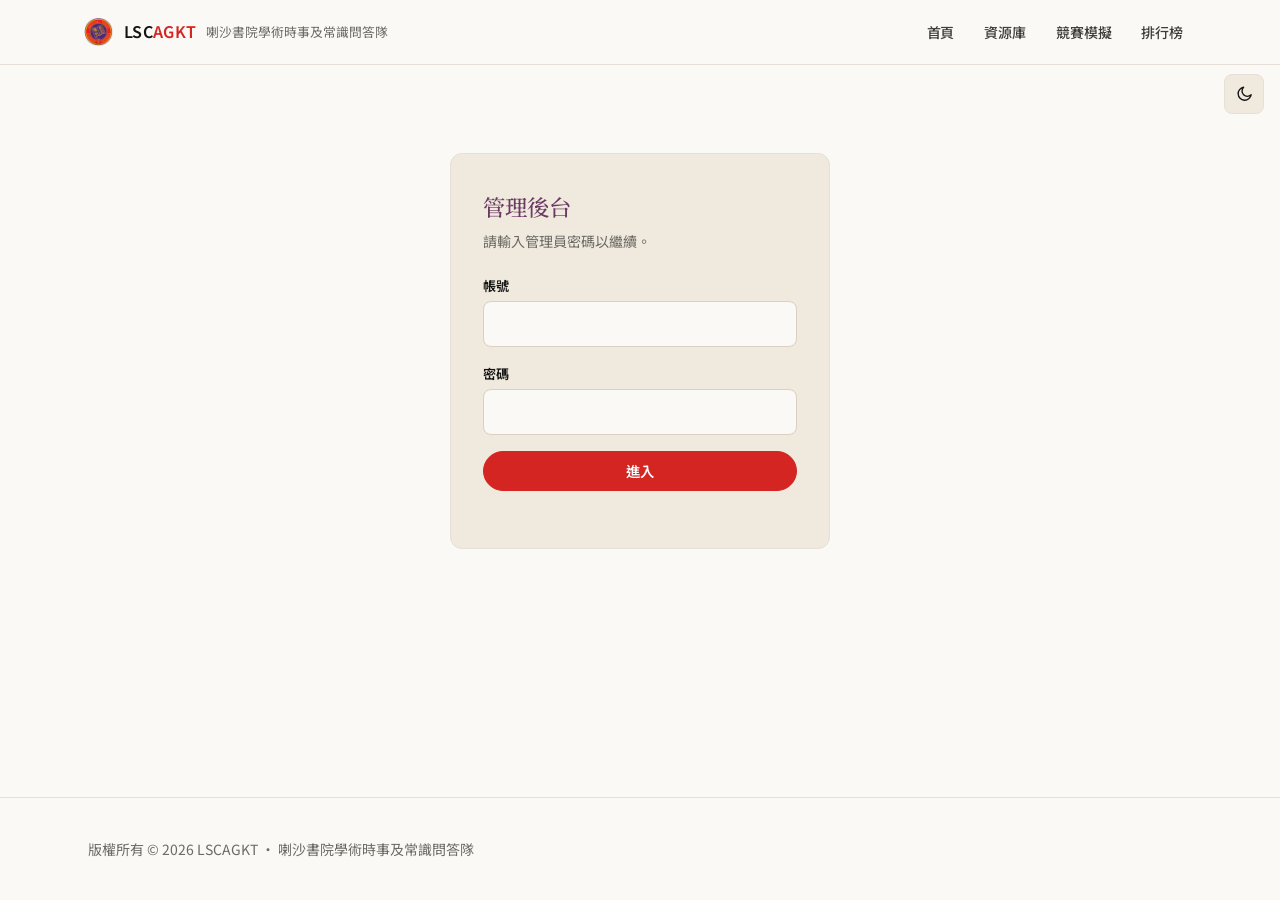
==== admin/index.html @ 916361bf "update" ====
<!doctype html>
<html lang="zh-Hant" class="antialiased">
  <head>
    <meta charset="utf-8" />
    <meta name="viewport" content="width=device-width, initial-scale=1" />
    <link rel="stylesheet" href="../styles.css" />
    <style>html{background:#faf9f5}html.dark-mode{background:#181715}</style>
    <link rel="preconnect" href="https://fonts.googleapis.com" />
    <link rel="preconnect" href="https://fonts.gstatic.com" crossorigin />
    <link rel="icon" type="image/png" href="../assets/agk-icon.png" />
    <script src="../theme.js"></script>
    <link rel="stylesheet" href="https://fonts.googleapis.com/css2?family=Noto+Sans+TC:wght@400;500;700&family=Noto+Serif+TC:wght@400;700&display=swap" />
    <title>管理後台 | LSCAGKT</title>
    <meta name="robots" content="noindex" />
    <style>
      .admin-wrap { max-width: 1080px; margin: 0 auto; padding: 1.5rem 1rem 4rem; }
      .admin-head { display: flex; align-items: center; justify-content: space-between; gap: 1rem; flex-wrap: wrap; }
      .admin-title { font-family: "Noto Serif TC", serif; font-size: 1.7rem; font-weight: 500; letter-spacing: -0.015em; color: var(--purple); margin: 0; }
      .dark-mode .admin-title { color: #e3c6dc; }
      .admin-sub { color: var(--muted); font-size: 0.88rem; margin: 0.2rem 0 0; }

      /* ---- 登入 ---- */
      .login-box {
        max-width: 380px; margin: 4rem auto 0; padding: 2.2rem 2rem;
        background: var(--surface); border: 1px solid var(--hairline); border-radius: var(--radius);
      }
      .login-box h1 { font-family: "Noto Serif TC", serif; font-size: 1.4rem; font-weight: 500; color: var(--purple); margin: 0 0 0.3rem; }
      .dark-mode .login-box h1 { color: #e3c6dc; }
      .login-box p { color: var(--muted); font-size: 0.88rem; margin: 0 0 1.4rem; }
      .field { display: block; margin-bottom: 1rem; }
      .field span { display: block; font-size: 0.82rem; font-weight: 600; color: var(--ink); margin-bottom: 0.35rem; }
      .field input[type="text"], .field input[type="password"], .field textarea, .field select {
        width: 100%; box-sizing: border-box; padding: 0.6rem 0.8rem;
        border: 1px solid var(--hairline-strong, var(--hairline)); border-radius: 8px;
        background: var(--cream, #faf9f5); color: var(--ink); font: inherit; font-size: 0.95rem;
      }
      .dark-mode .field input, .dark-mode .field textarea, .dark-mode .field select { background: rgb(255 255 255 / 4%); }
      .field textarea { resize: vertical; min-height: 84px; }
      .field input:focus, .field textarea:focus, .field select:focus { outline: 2px solid var(--school-gold, #c9a227); outline-offset: 1px; }

      .btn {
        display: inline-flex; align-items: center; justify-content: center; gap: 6px;
        min-height: 2.5rem; padding: 0 1.1rem; border-radius: 9999px; border: 1px solid var(--hairline);
        background: var(--surface); color: var(--ink); font: inherit; font-size: 0.9rem; font-weight: 600;
        cursor: pointer; touch-action: manipulation; -webkit-tap-highlight-color: transparent;
        transition: border-color 150ms ease, background 150ms ease, opacity 150ms ease, transform 120ms ease;
      }
      .btn:hover { border-color: var(--purple); }
      .btn:disabled { opacity: 0.5; cursor: not-allowed; }
      .btn.primary { background: var(--red); border-color: var(--red); color: #fff; }
      .btn.primary:hover { background: var(--lasalle-red-dark); border-color: var(--lasalle-red-dark); }
      .btn.danger { color: #b3261e; border-color: rgb(179 38 30 / 40%); }
      .btn.danger:hover { border-color: #b3261e; background: rgb(179 38 30 / 6%); }
      .btn.sm { min-height: 2.1rem; padding: 0 0.8rem; font-size: 0.82rem; }
      .dark-mode .btn.danger { color: #f28779; }

      /* ---- 分頁 ---- */
      .tabs { display: flex; gap: 0.4rem; margin: 1.6rem 0 1.4rem; border-bottom: 1px solid var(--hairline); overflow-x: auto; }
      .tab {
        padding: 0.65rem 1.1rem; border: 0; border-bottom: 2px solid transparent; background: none;
        font: inherit; font-size: 0.95rem; font-weight: 600; color: var(--muted); cursor: pointer;
        white-space: nowrap; touch-action: manipulation; -webkit-tap-highlight-color: transparent;
      }
      .tab[aria-selected="true"] { color: var(--purple); border-bottom-color: var(--purple); }
      .dark-mode .tab[aria-selected="true"] { color: #e3c6dc; }

      /* ---- 上傳卡 ---- */
      .card { background: var(--surface); border: 1px solid var(--hairline); border-radius: var(--radius); padding: 1.4rem; }
      .card + .card, .card + .list, .list + .card { margin-top: 1.2rem; }
      .card h2 { font-family: "Noto Serif TC", serif; font-size: 1.15rem; font-weight: 500; color: var(--purple); margin: 0 0 1rem; }
      .dark-mode .card h2 { color: #e3c6dc; }
      .form-grid { display: grid; grid-template-columns: 1fr 1fr; gap: 0 1.2rem; }
      .form-grid .span2 { grid-column: 1 / -1; }
      @media (max-width: 640px) { .form-grid { grid-template-columns: 1fr; } }
      .file-drop {
        display: flex; align-items: center; gap: 0.8rem; padding: 0.9rem 1rem;
        border: 1.5px dashed var(--hairline-strong, var(--hairline)); border-radius: 10px; cursor: pointer;
        color: var(--muted); font-size: 0.9rem;
      }
      .file-drop.has-file { border-style: solid; color: var(--ink); }
      .check-row { display: flex; align-items: center; gap: 0.5rem; font-size: 0.9rem; color: var(--ink); }
      .check-row input { width: 16px; height: 16px; }
      .progress { height: 6px; border-radius: 9999px; background: var(--hairline); overflow: hidden; margin-top: 0.8rem; display: none; }
      .progress.show { display: block; }
      .progress i { display: block; height: 100%; width: 0; background: var(--purple); transition: width 150ms ease; }
      .form-msg { font-size: 0.85rem; margin: 0.7rem 0 0; }
      .form-msg.err { color: #b3261e; }
      .dark-mode .form-msg.err { color: #f28779; }
      .form-msg.ok { color: #1b7f3b; }
      .dark-mode .form-msg.ok { color: #7bd39a; }

      /* ---- 清單 ---- */
      .list { display: flex; flex-direction: column; gap: 0.8rem; }
      .item {
        background: var(--surface); border: 1px solid var(--hairline); border-radius: var(--radius);
        padding: 1rem 1.2rem;
      }
      .item-top { display: flex; align-items: flex-start; justify-content: space-between; gap: 0.8rem; }
      .item-title { font-family: "Noto Serif TC", serif; font-weight: 500; font-size: 1.02rem; color: var(--purple); margin: 0; line-height: 1.45; }
      .dark-mode .item-title { color: #e3c6dc; }
      .item-desc { color: var(--muted); font-size: 0.88rem; line-height: 1.65; margin: 0.35rem 0 0; }
      .item-meta { display: flex; flex-wrap: wrap; gap: 0.6rem 0.9rem; margin-top: 0.6rem; font-size: 0.78rem; color: var(--muted); font-variant-numeric: tabular-nums; }
      .badge {
        display: inline-flex; padding: 3px 10px; border-radius: 9999px;
        background: var(--rose-soft); color: var(--lasalle-red-dark); font-size: 0.72rem; font-weight: 700; letter-spacing: 0.08em;
      }
      .dark-mode .badge { background: rgb(224 82 74 / 14%); color: #f28779; }
      .badge.extra { background: #efe4c8; color: #7a5c14; }
      .dark-mode .badge.extra { background: rgb(226 187 98 / 16%); color: #e2bb62; }
      .item-actions { display: flex; gap: 0.5rem; flex-shrink: 0; }
      .empty { text-align: center; color: var(--muted); font-size: 0.9rem; padding: 2.5rem 1rem; }

      /* ---- 排行榜 ---- */
      .board-tools { display: flex; flex-wrap: wrap; gap: 0.7rem; align-items: center; margin-bottom: 1rem; }
      .board-tools select, .board-tools input {
        padding: 0.55rem 0.8rem; border: 1px solid var(--hairline); border-radius: 8px;
        background: var(--surface); color: var(--ink); font: inherit; font-size: 0.9rem;
      }
      .dark-mode .board-tools select, .dark-mode .board-tools input { background: rgb(255 255 255 / 4%); }
      .board-tools .spacer { flex: 1; }
      .board-scroll { overflow-x: auto; border: 1px solid var(--hairline); border-radius: var(--radius); background: var(--surface); }
      table.board { width: 100%; border-collapse: collapse; font-size: 0.88rem; min-width: 640px; }
      .board th {
        text-align: left; padding: 0.7rem 0.9rem; font-size: 0.76rem; letter-spacing: 0.06em;
        color: var(--muted); border-bottom: 1px solid var(--hairline); white-space: nowrap; font-weight: 600;
      }
      .board td { padding: 0.65rem 0.9rem; border-bottom: 1px solid var(--hairline); vertical-align: middle; }
      .board tr:last-child td { border-bottom: 0; }
      .board td.num, .board th.num { text-align: right; font-variant-numeric: tabular-nums; }
      .board .name { font-weight: 600; }
      .board .star { color: var(--school-gold, #c9a227); }
      .board input[type="checkbox"] { width: 15px; height: 15px; }
      .dark-mode .board-scroll { background: var(--surface); }
      .board-mode { display: inline-flex; padding: 2px 9px; border-radius: 9999px; border: 1px solid var(--hairline); font-size: 0.72rem; color: var(--muted); }

      /* ---- Kahoot 佔位 ---- */
      .soon { text-align: center; padding: 3rem 1.5rem; }
      .soon-icon { color: var(--purple); opacity: 0.6; }
      .soon h2 { font-family: "Noto Serif TC", serif; font-size: 1.3rem; color: var(--purple); margin: 0.8rem 0 0.4rem; }
      .dark-mode .soon h2 { color: #e3c6dc; }
      .soon p { color: var(--muted); font-size: 0.92rem; max-width: 440px; margin: 0 auto 1.4rem; line-height: 1.7; }
      .soon ul { list-style: none; padding: 0; margin: 0 auto 1.6rem; max-width: 380px; text-align: left; color: var(--muted); font-size: 0.88rem; }
      .soon li { padding: 0.45rem 0; border-bottom: 1px solid var(--hairline); display: flex; gap: 0.6rem; }
      .soon li:last-child { border-bottom: 0; }

      /* ---- 遊戲記錄 ---- */
      .stat-grid { display: grid; grid-template-columns: repeat(auto-fit, minmax(130px, 1fr)); gap: 0.7rem; }
      .stat-tile { background: var(--surface); border: 1px solid var(--hairline); border-radius: var(--radius); padding: 0.85rem 1rem; }
      .stat-num { font-family: "Noto Serif TC", serif; font-size: 1.45rem; font-weight: 500; color: var(--purple); line-height: 1.25; font-variant-numeric: tabular-nums; }
      .dark-mode .stat-num { color: #e3c6dc; }
      .stat-label { font-size: 0.76rem; color: var(--muted); margin-top: 0.1rem; }
      .insight-grid { display: grid; grid-template-columns: 1fr 1fr; gap: 1rem; }
      @media (max-width: 640px) { .insight-grid { grid-template-columns: 1fr; } }
      .insight-title { font-size: 0.85rem; font-weight: 700; color: var(--ink); margin: 0 0 0.4rem; }
      .insight-list { list-style: none; padding: 0; margin: 0; font-size: 0.85rem; color: var(--muted); }
      .insight-list li { padding: 0.4rem 0; border-bottom: 1px solid var(--hairline); display: flex; justify-content: space-between; align-items: baseline; gap: 0.8rem; }
      .insight-list li:last-child { border-bottom: 0; }
      .insight-list .acc { font-weight: 600; color: var(--ink); white-space: nowrap; font-variant-numeric: tabular-nums; }
      .badge.live { background: rgb(27 127 59 / 12%); color: #1b7f3b; }
      .dark-mode .badge.live { background: rgb(123 211 154 / 14%); color: #7bd39a; }
      .game-report { margin-top: 0.9rem; border-top: 1px dashed var(--hairline); padding-top: 0.9rem; }
      .gr-sec-title { font-size: 0.85rem; font-weight: 700; color: var(--ink); margin: 0.4rem 0 0.5rem; }
      .gr-players { overflow-x: auto; border: 1px solid var(--hairline); border-radius: 10px; }
      table.gr-table { width: 100%; border-collapse: collapse; font-size: 0.84rem; min-width: 420px; }
      .gr-table th { text-align: left; padding: 0.5rem 0.8rem; font-size: 0.72rem; letter-spacing: 0.05em; color: var(--muted); border-bottom: 1px solid var(--hairline); white-space: nowrap; font-weight: 600; }
      .gr-table td { padding: 0.45rem 0.8rem; border-bottom: 1px solid var(--hairline); }
      .gr-table tr:last-child td { border-bottom: 0; }
      .gr-table td.num, .gr-table th.num { text-align: right; font-variant-numeric: tabular-nums; }
      .gr-table .name { font-weight: 600; }
      .gr-q { border: 1px solid var(--hairline); border-radius: 10px; padding: 0.7rem 0.95rem; margin-top: 0.6rem; }
      .gr-head { display: flex; justify-content: space-between; gap: 0.6rem; font-size: 0.75rem; color: var(--muted); flex-wrap: wrap; }
      .gr-qt { font-weight: 600; font-size: 0.9rem; margin: 0.3rem 0; line-height: 1.5; }
      .gr-ans { color: #1b7f3b; font-size: 0.82rem; margin: 0.15rem 0; }
      .dark-mode .gr-ans { color: #7bd39a; }
      .gr-wrong { color: #b3261e; font-size: 0.8rem; margin: 0.15rem 0; line-height: 1.5; }
      .dark-mode .gr-wrong { color: #f28779; }
      .gr-timeout { color: var(--muted); font-size: 0.8rem; margin: 0.15rem 0; line-height: 1.5; }
      .gr-load { text-align: center; color: var(--muted); font-size: 0.85rem; padding: 1rem 0; }

      .hidden { display: none !important; }

      @media (prefers-reduced-motion: reduce) {
        .skel { animation-duration: 2.4s !important; }
      }

      @media (max-width: 640px) {
        .admin-wrap { padding: 1rem 0.85rem 3rem; }
        .card { padding: 1.1rem 1rem; }
        .item-top { flex-direction: column; }
        .item-actions { width: 100%; }
        .item-actions .btn { flex: 1; }
      }
    </style>
  </head>
  <body>
    <div class="flex min-h-screen flex-col bg-cream text-ink">
      <header class="site-header"><div class="site-header-inner"><a class="brand" href="/"><img class="brand-icon" src="/assets/agk-icon.png" width="30" height="30" alt="LSCAGKT 校徽標誌" /><span class="brand-name">LSC<span class="accent">AGKT</span></span><span class="brand-zh">喇沙書院學術時事及常識問答隊</span></a><nav class="site-nav" id="siteNav"><a href="/">首頁</a><a href="/training">資源庫</a><a href="/competition/">競賽模擬</a><a href="/leaderboard/">排行榜</a></nav><button type="button" class="nav-toggle" aria-expanded="false" aria-label="開啟選單"><svg xmlns="http://www.w3.org/2000/svg" width="22" height="22" viewBox="0 0 24 24" fill="none" stroke="currentColor" stroke-width="2" stroke-linecap="round" stroke-linejoin="round" aria-hidden="true"><path d="M4 12h16"></path><path d="M4 18h16"></path><path d="M4 6h16"></path></svg></button></div></header>

      <main class="flex-1">
        <div class="admin-wrap">
          <!-- 登入 -->
          <div class="login-box" id="loginView">
            <h1>管理後台</h1>
            <p>請輸入管理員密碼以繼續。</p>
            <form id="loginForm">
              <label class="field"><span>帳號</span><input type="text" id="loginUser" autocomplete="username" required /></label>
              <label class="field"><span>密碼</span><input type="password" id="loginPass" autocomplete="current-password" required /></label>
              <button type="submit" class="btn primary" id="loginBtn" style="width: 100%;">進入</button>
              <p class="form-msg err" id="loginMsg" role="alert"></p>
            </form>
          </div>

          <!-- 面板 -->
          <div id="panelView" class="hidden">
            <div class="admin-head">
              <div>
                <h1 class="admin-title">管理後台</h1>
                <p class="admin-sub">管理資源庫 PDF、排行榜記錄與問答遊戲記錄。</p>
              </div>
              <button type="button" class="btn sm" id="logoutBtn">登出</button>
            </div>

            <div class="tabs" role="tablist" aria-label="管理後台分頁">
              <button class="tab" role="tab" id="tabBtn-pdfs" aria-controls="tab-pdfs" aria-selected="true" data-tab="pdfs" tabindex="0">資源管理</button>
              <button class="tab" role="tab" id="tabBtn-board" aria-controls="tab-board" aria-selected="false" data-tab="board" tabindex="-1">排行榜記錄</button>
              <button class="tab" role="tab" id="tabBtn-games" aria-controls="tab-games" aria-selected="false" data-tab="games" tabindex="-1">遊戲記錄</button>
            </div>

            <!-- ======== 資源管理 ======== -->
            <section id="tab-pdfs" role="tabpanel" aria-labelledby="tabBtn-pdfs">
              <div class="card">
                <h2>上傳 PDF</h2>
                <div class="form-grid">
                  <label class="field span2" id="fileField">
                    <span>PDF 檔案（最大 50MB）</span>
                    <div class="file-drop" id="fileDrop" tabindex="0" role="button" aria-label="選擇 PDF 檔案">
                      <svg width="18" height="18" viewBox="0 0 24 24" fill="none" stroke="currentColor" stroke-width="2" stroke-linecap="round" stroke-linejoin="round" aria-hidden="true"><path d="M21 15v4a2 2 0 0 1-2 2H5a2 2 0 0 1-2-2v-4"></path><polyline points="17 8 12 3 7 8"></polyline><line x1="12" y1="3" x2="12" y2="15"></line></svg>
                      <span id="fileLabel">點擊選擇檔案</span>
                    </div>
                    <input type="file" id="pdfFile" accept="application/pdf,.pdf" class="hidden" />
                  </label>
                  <label class="field"><span>標題</span><input type="text" id="pdfTitle" maxlength="120" placeholder="例如：全民國情參考資料 v25" /></label>
                  <label class="field"><span>分類標籤</span><input type="text" id="pdfTag" maxlength="30" list="tagList" placeholder="競賽資料" />
                    <datalist id="tagList"><option value="競賽資料"></option><option value="化學"></option><option value="物理"></option><option value="數學"></option><option value="中文"></option><option value="英文"></option><option value="其他"></option></datalist>
                  </label>
                  <label class="field"><span>頁數</span><input type="text" id="pdfPages" maxlength="30" placeholder="例如：28 頁（可自動生成）" /></label>
                  <label class="field span2"><span>描述（會顯示在資源庫卡片）</span><textarea id="pdfDesc" maxlength="500" placeholder="簡介內容、題數、頁數等"></textarea></label>
                  <label class="field span2 check-row"><input type="checkbox" id="pdfExtra" /> 歸入「延伸資料」（非隊伍資源）</label>
                </div>
                <div class="progress" id="upProg"><i id="upBar"></i></div>
                <p class="form-msg" id="upMsg" role="status"></p>
                <div style="display: flex; gap: 0.6rem; flex-wrap: wrap;">
                  <button type="button" class="btn" id="genBtn" title="分析 PDF 自動填入標題、描述與頁數">自動填入資料</button>
                  <button type="button" class="btn primary" id="uploadBtn">上傳</button>
                </div>
              </div>

              <h2 class="admin-title" style="font-size: 1.15rem; margin: 1.8rem 0 0.8rem;">已上傳的 PDF（雲端）</h2>
              <p class="admin-sub" style="margin-bottom: 0.9rem;">這些檔案會自動顯示在資源庫頁面。靜態資源（隨網站部署的 PDF）不在此列。</p>
              <div class="list" id="pdfList"><div class="empty">載入中…</div></div>
            </section>

            <!-- ======== 排行榜 ======== -->
            <section id="tab-board" role="tabpanel" aria-labelledby="tabBtn-board" class="hidden">
              <div class="board-tools">
                <select id="boardMode" aria-label="模式篩選">
                  <option value="all">全部模式</option>
                  <option value="sprint">限時模式</option>
                  <option value="infinite">無限模式</option>
                </select>
                <input type="text" id="boardSearch" placeholder="搜尋名字…" aria-label="搜尋名字" />
                <span class="spacer"></span>
                <button type="button" class="btn danger" id="boardDelete" disabled>刪除所選</button>
                <button type="button" class="btn sm" id="boardRefresh">重新載入</button>
              </div>
              <div class="board-scroll">
                <table class="board">
                  <thead>
                    <tr>
                      <th><input type="checkbox" id="boardAll" aria-label="全選" /></th>
                      <th>日期</th>
                      <th>名字</th>
                      <th>模式</th>
                      <th class="num">成績</th>
                      <th class="num">準確率</th>
                      <th class="num">用時</th>
                      <th></th>
                    </tr>
                  </thead>
                  <tbody id="boardBody"><tr><td colspan="8" class="empty">載入中…</td></tr></tbody>
                </table>
              </div>
              <p class="admin-sub" id="boardCount" style="margin-top: 0.8rem;"></p>
            </section>

            <!-- ======== 遊戲記錄 ======== -->
            <section id="tab-games" role="tabpanel" aria-labelledby="tabBtn-games" class="hidden">
              <div class="board-tools">
                <a class="btn sm" href="/host">開啟主持台 →</a>
                <span class="spacer"></span>
                <button type="button" class="btn sm" id="gamesRefresh">重新載入</button>
              </div>

              <div class="stat-grid" id="gamesStats"><div class="empty" style="grid-column: 1 / -1;">載入中…</div></div>

              <div class="card" id="insightCard" style="display: none; margin-top: 1.2rem;">
                <h2>題目難度洞察</h2>
                <div class="insight-grid">
                  <div>
                    <h3 class="insight-title">最難題目（答對率最低）</h3>
                    <ul class="insight-list" id="hardestList"></ul>
                  </div>
                  <div>
                    <h3 class="insight-title">最易題目（答對率最高）</h3>
                    <ul class="insight-list" id="easiestList"></ul>
                  </div>
                </div>
              </div>

              <h2 class="admin-title" style="font-size: 1.15rem; margin: 1.8rem 0 0.8rem;">過往遊戲</h2>
              <div class="list" id="gamesList"><div class="empty">載入中…</div></div>
            </section>
          </div>
        </div>
      </main>

      <footer class="bg-purple-deep"><div class="mx-auto max-w-6xl px-4 py-10 sm:px-6"><p class="text-sm text-muted" style="margin: 0;">版權所有 © 2026 LSCAGKT · 喇沙書院學術時事及常識問答隊</p></div></footer>
    </div>

    <script>
      (function () {
        "use strict";

        var $ = function (id) { return document.getElementById(id); };
        var PASS_KEY = "agkAdminPass";
        var USER_KEY = "agkAdminUser";

        function getPass() { try { return sessionStorage.getItem(PASS_KEY) || ""; } catch (e) { return ""; } }
        function setPass(p) { try { p ? sessionStorage.setItem(PASS_KEY, p) : sessionStorage.removeItem(PASS_KEY); } catch (e) {} }
        function getUser() { try { return sessionStorage.getItem(USER_KEY) || ""; } catch (e) { return ""; } }
        function setUser(u) { try { u ? sessionStorage.setItem(USER_KEY, u) : sessionStorage.removeItem(USER_KEY); } catch (e) {} }

        function esc(s) {
          return String(s == null ? "" : s)
            .replace(/&/g, "&amp;").replace(/</g, "&lt;").replace(/>/g, "&gt;").replace(/"/g, "&quot;");
        }

        function api(path, method, body) {
          return fetch("/api/admin?op=" + path, {
            method: method || "GET",
            headers: { "Content-Type": "application/json", "x-admin-user": getUser(), "x-admin-pass": getPass() },
            body: body ? JSON.stringify(body) : undefined
          }).then(function (res) {
            return res.json().catch(function () { return {}; }).then(function (data) {
              if (res.status === 401) { logout(); throw new Error("密碼不正確或已登出。"); }
              if (!res.ok) throw new Error(data.error || "請求失敗（" + res.status + "）");
              return data;
            });
          });
        }

        /* ===================== 登入 ===================== */
        function showPanel() {
          $("loginView").classList.add("hidden");
          $("panelView").classList.remove("hidden");
          loadPdfs();
        }
        function logout() {
          setPass("");
          setUser("");
          $("panelView").classList.add("hidden");
          $("loginView").classList.remove("hidden");
          $("loginPass").value = "";
        }

        $("loginForm").addEventListener("submit", function (e) {
          e.preventDefault();
          var user = $("loginUser").value.trim();
          var pass = $("loginPass").value;
          $("loginBtn").disabled = true;
          $("loginMsg").textContent = "";
          fetch("/api/admin?op=verify", {
            method: "POST",
            headers: { "Content-Type": "application/json", "x-admin-user": user, "x-admin-pass": pass }
          }).then(function (res) { return res.json().then(function (d) { return { ok: res.ok, d: d }; }); })
            .then(function (r) {
              if (!r.ok) throw new Error(r.d.error || "登入失敗。");
              setUser(user);
              setPass(pass);
              showPanel();
            })
            .catch(function (err) { $("loginMsg").textContent = err.message || "登入失敗。"; })
            .finally(function () { $("loginBtn").disabled = false; });
        });
        $("logoutBtn").addEventListener("click", logout);

        /* ===================== 分頁 ===================== */
        var tabs = Array.prototype.slice.call(document.querySelectorAll(".tab"));
        function selectTab(t) {
          tabs.forEach(function (x) {
            var sel = x === t;
            x.setAttribute("aria-selected", String(sel));
            x.tabIndex = sel ? 0 : -1;
          });
          ["pdfs", "board", "games"].forEach(function (name) {
            $("tab-" + name).classList.toggle("hidden", name !== t.dataset.tab);
          });
          if (t.dataset.tab === "board" && !boardLoaded) { loadBoard(); }
          if (t.dataset.tab === "games" && !gamesLoaded) { loadGames(); }
        }
        tabs.forEach(function (t, i) {
          t.addEventListener("click", function () { selectTab(t); });
          t.addEventListener("keydown", function (e) {
            var dir = e.key === "ArrowRight" || e.key === "ArrowDown" ? 1 : e.key === "ArrowLeft" || e.key === "ArrowUp" ? -1 : 0;
            if (!dir) return;
            e.preventDefault();
            var n = tabs[(i + dir + tabs.length) % tabs.length];
            n.focus();
            selectTab(n);
          });
        });

        /* ===================== 資源管理 ===================== */
        var pdfRows = [];
        var SB_URL = "https://oajvxavzsomymqunpgxx.supabase.co";

        /* ---- PDF 自動分析（pdf.js 動態載入） ---- */
        var PDFJS_BASE = "https://cdn.jsdelivr.net/npm/pdfjs-dist@3.11.174/build/";
        var pdfjsPromise = null;
        function loadPdfJs() {
          if (window.pdfjsLib) return Promise.resolve(window.pdfjsLib);
          if (pdfjsPromise) return pdfjsPromise;
          pdfjsPromise = new Promise(function (resolve, reject) {
            var s = document.createElement("script");
            s.src = PDFJS_BASE + "pdf.min.js";
            s.onload = function () {
              try {
                window.pdfjsLib.GlobalWorkerOptions.workerSrc = PDFJS_BASE + "pdf.worker.min.js";
                resolve(window.pdfjsLib);
              } catch (e) { pdfjsPromise = null; reject(e); }
            };
            s.onerror = function () { pdfjsPromise = null; reject(new Error("無法載入 PDF 解析元件，請檢查網絡。")); };
            document.head.appendChild(s);
          });
          return pdfjsPromise;
        }

        function fileToArrayBuffer(file) {
          return new Promise(function (resolve, reject) {
            var r = new FileReader();
            r.onload = function () { resolve(r.result); };
            r.onerror = function () { reject(new Error("讀取檔案失敗。")); };
            r.readAsArrayBuffer(file);
          });
        }

        function analyzeData(buf) {
          return loadPdfJs().then(function (pdfjsLib) {
            return pdfjsLib.getDocument({ data: buf }).promise.then(function (pdf) {
              var probes = [1, 2].filter(function (n) { return n <= pdf.numPages; });
              var textP = Promise.all(probes.map(function (n) {
                return pdf.getPage(n).then(function (p) { return p.getTextContent(); }).then(function (tc) {
                  return tc.items.map(function (it) { return it.str; }).join(" ");
                });
              }));
              var outlineP = pdf.getOutline().catch(function () { return null; });
              return Promise.all([textP, outlineP]).then(function (arr) {
                return pdf.getMetadata().catch(function () { return null; }).then(function (m) {
                  return { pages: pdf.numPages, text: arr[0].join(" "), outline: arr[1] || [], meta: m && m.info };
                });
              });
            });
          });
        }

        function buildSuggestions(res, fallbackDateMs) {
          var clean = String(res.text || "").replace(/\s+/g, " ").trim();

          var qMatch = clean.match(/([0-9０-９][0-9０-９,，]*)\s*(?:道)?題/);
          var catFromText = clean.match(/([0-9０-９][0-9０-９,，]*)\s*個(?:分類|類別|部分)/);

          // 書籤（目錄）→ 分類數
          var topTitles = (res.outline || [])
            .map(function (o) { return o && o.title ? String(o.title).replace(/\s+/g, "").trim() : ""; })
            .filter(function (t) { return t && t.length <= 16; });
          var useOutline = topTitles.length >= 2;

          var parts = [];
          if (qMatch) parts.push(qMatch[1].replace(/[,，]/g, "") + " 題");
          if (useOutline) parts.push(topTitles.length + " 個分類");
          else if (catFromText) parts.push(catFromText[1].replace(/[,，]/g, "") + " 個分類");

          // 製作日期：優先 PDF 元資料的建立日期，退回檔案修改日期
          var made = "";
          var cm = res.meta && res.meta.CreationDate ? String(res.meta.CreationDate).match(/D:(\d{4})(\d{2})(\d{2})/) : null;
          if (cm) made = cm[1] + "-" + cm[2] + "-" + cm[3];
          if (!made && fallbackDateMs) {
            var d = new Date(fallbackDateMs);
            made = d.getFullYear() + "-" + String(d.getMonth() + 1).padStart(2, "0") + "-" + String(d.getDate()).padStart(2, "0");
          }
          if (made) parts.push("製作日期 " + made);

          var t = res.meta && res.meta.Title ? String(res.meta.Title).trim() : "";
          var title = t && t.length >= 4 && t.length <= 120 ? t : "";
          return { pages: res.pages + " 頁", desc: parts.join(" · "), title: title };
        }

        function fmtSize(b) {
          if (!b && b !== 0) return "—";
          if (b < 1024 * 1024) return (b / 1024).toFixed(0) + " KB";
          return (b / 1024 / 1024).toFixed(1) + " MB";
        }
        function fmtDate(iso) { return iso ? String(iso).slice(0, 10) : "—"; }

        function loadPdfs() {
          $("pdfList").innerHTML = '<div class="empty">載入中…</div>';
          api("pdfs").then(function (d) {
            pdfRows = d.rows || [];
            renderPdfs();
          }).catch(function (err) {
            $("pdfList").innerHTML = '<div class="empty">' + esc(err.message) + "</div>";
          });
        }

        function renderPdfs() {
          var list = $("pdfList");
          if (!pdfRows.length) {
            list.innerHTML = '<div class="empty">尚未上傳任何 PDF。</div>';
            return;
          }
          list.innerHTML = pdfRows.map(function (r) {
            return '<div class="item" data-id="' + esc(r.id) + '">' +
              '<div class="item-top"><div style="min-width:0;">' +
                '<p class="item-title">' + esc(r.title) + "</p>" +
                (r.description ? '<p class="item-desc">' + esc(r.description) + "</p>" : "") +
                '<div class="item-meta"><span class="badge' + (r.extra ? " extra" : "") + '">' + esc(r.tag || "資料") + "</span>" +
                "<span>" + fmtSize(r.file_size) + "</span><span>" + fmtDate(r.created_at) + "</span></div>" +
              "</div>" +
              '<div class="item-actions"><button type="button" class="btn sm" data-act="gen" title="重新分析此 PDF 並更新頁數／描述">生成</button>' +
              '<button type="button" class="btn sm" data-act="edit">編輯</button>' +
              '<button type="button" class="btn sm danger" data-act="del">刪除</button></div></div>' +
              '<div class="edit-form hidden" style="margin-top: 0.9rem;"></div>' +
            "</div>";
          }).join("");
        }

        $("pdfList").addEventListener("click", function (e) {
          var btn = e.target.closest ? e.target.closest("button[data-act]") : null;
          if (!btn) return;
          var itemEl = btn.closest(".item");
          var id = itemEl && itemEl.dataset.id;
          var row = pdfRows.find(function (r) { return r.id === id; });
          if (!row) return;

          if (btn.dataset.act === "del") {
            if (!confirm("確定刪除「" + row.title + "」？檔案與記錄會一併移除。")) return;
            btn.disabled = true;
            api("pdfs", "DELETE", { id: id })
              .then(loadPdfs)
              .catch(function (err) { alert(err.message); btn.disabled = false; });
            return;
          }

          if (btn.dataset.act === "gen") {
            btn.disabled = true; btn.textContent = "分析中…";
            fetch(SB_URL + "/storage/v1/object/public/pdfs/" + row.storage_path)
              .then(function (r) { if (!r.ok) throw new Error("無法取得檔案。"); return r.arrayBuffer(); })
              .then(analyzeData)
              .then(function (s) { return buildSuggestions(s); })
              .then(function (s) {
                return api("pdfs", "PATCH", { id: row.id, pages: s.pages, description: s.desc });
              })
              .then(loadPdfs)
              .catch(function (err) { alert(err.message || "分析失敗。"); btn.disabled = false; btn.textContent = "生成"; });
            return;
          }

          if (btn.dataset.act === "edit") openEdit(itemEl, row, btn);
        });

        function openEdit(itemEl, row, btn) {
          var form = itemEl.querySelector(".edit-form");
          if (!form.classList.contains("hidden")) { form.classList.add("hidden"); return; }
          form.classList.remove("hidden");
          form.innerHTML =
            '<label class="field"><span>標題</span><input type="text" data-f="title" maxlength="120" value="' + esc(row.title) + '" /></label>' +
            '<label class="field"><span>分類標籤</span><input type="text" data-f="tag" maxlength="30" value="' + esc(row.tag || "") + '" /></label>' +
            '<label class="field"><span>描述</span><textarea data-f="description" maxlength="500">' + esc(row.description || "") + "</textarea></label>" +
            '<label class="check-row" style="margin-bottom: 0.9rem;"><input type="checkbox" data-f="extra"' + (row.extra ? " checked" : "") + " /> 歸入「延伸資料」</label>" +
            '<div style="display: flex; gap: 0.5rem;"><button type="button" class="btn sm primary" data-act="save">保存</button>' +
            '<button type="button" class="btn sm" data-act="cancel">取消</button></div>';
          form.addEventListener("click", function (ev) {
            var b = ev.target.closest ? ev.target.closest("button[data-act]") : null;
            if (!b) return;
            if (b.dataset.act === "cancel") { form.classList.add("hidden"); return; }
            if (b.dataset.act === "save") {
              b.disabled = true;
              var patch = {
                id: row.id,
                title: form.querySelector('[data-f="title"]').value,
                tag: form.querySelector('[data-f="tag"]').value,
                description: form.querySelector('[data-f="description"]').value,
                extra: form.querySelector('[data-f="extra"]').checked
              };
              api("pdfs", "PATCH", patch)
                .then(function () { loadPdfs(); })
                .catch(function (err) { alert(err.message); b.disabled = false; });
            }
          });
        }

        /* ---- 上傳 ---- */
        var chosenFile = null;
        $("fileDrop").addEventListener("click", function () { $("pdfFile").click(); });
        $("fileDrop").addEventListener("keydown", function (e) { if (e.key === "Enter" || e.key === " ") { e.preventDefault(); $("pdfFile").click(); } });
        $("pdfFile").addEventListener("change", function () {
          chosenFile = this.files && this.files[0] || null;
          if (chosenFile) {
            if (!/\.pdf$/i.test(chosenFile.name)) { chosenFile = null; this.value = ""; $("upMsg").textContent = "只接受 PDF 檔案。"; $("upMsg").className = "form-msg err"; return; }
            if (chosenFile.size > 50 * 1024 * 1024) { chosenFile = null; this.value = ""; $("upMsg").textContent = "檔案超過 50MB 上限。"; $("upMsg").className = "form-msg err"; return; }
            $("fileLabel").textContent = chosenFile.name + "（" + fmtSize(chosenFile.size) + "）";
            $("fileDrop").classList.add("has-file");
            if (!$("pdfTitle").value) $("pdfTitle").value = chosenFile.name.replace(/\.pdf$/i, "");
            $("upMsg").textContent = "";
          } else {
            $("fileLabel").textContent = "點擊選擇檔案";
            $("fileDrop").classList.remove("has-file");
          }
        });

        function putFile(uploadUrl, file, onProgress) {
          return new Promise(function (resolve, reject) {
            var xhr = new XMLHttpRequest();
            xhr.open("PUT", uploadUrl);
            xhr.setRequestHeader("Content-Type", "application/pdf");
            xhr.upload.onprogress = function (e) { if (e.lengthComputable) onProgress(e.loaded / e.total); };
            xhr.onload = function () {
              if (xhr.status >= 200 && xhr.status < 300) resolve();
              else reject(new Error("上傳失敗（" + xhr.status + "）"));
            };
            xhr.onerror = function () { reject(new Error("網絡錯誤，請重試。")); };
            xhr.send(file);
          });
        }

        /* ---- 自動填入（上傳表單） ---- */
        $("genBtn").addEventListener("click", function () {
          var btn = this;
          var msg = $("upMsg");
          if (!chosenFile) { msg.textContent = "請先選擇 PDF 檔案。"; msg.className = "form-msg err"; return; }
          btn.disabled = true;
          var oldLabel = btn.textContent;
          btn.textContent = "分析中…";
          msg.className = "form-msg"; msg.textContent = "正在分析 PDF…";
          fileToArrayBuffer(chosenFile)
            .then(analyzeData)
            .then(function (s) { return buildSuggestions(s, chosenFile.lastModified); })
            .then(function (s) {
              $("pdfPages").value = s.pages;
              if (!$("pdfTitle").value.trim() && s.title) $("pdfTitle").value = s.title;
              if (!$("pdfDesc").value.trim()) $("pdfDesc").value = s.desc;
              msg.className = "form-msg ok";
              msg.textContent = "已自動填入頁數與簡介，可自行修改後上傳。";
            })
            .catch(function (err) {
              msg.className = "form-msg err";
              msg.textContent = err.message || "分析失敗（PDF 可能已加密），請手動填寫。";
            })
            .finally(function () { btn.disabled = false; btn.textContent = oldLabel; });
        });

        $("uploadBtn").addEventListener("click", function () {
          var btn = this;
          var msg = $("upMsg");
          if (!chosenFile) { msg.textContent = "請先選擇 PDF 檔案。"; msg.className = "form-msg err"; return; }
          var title = $("pdfTitle").value.trim();
          if (!title) { msg.textContent = "請填寫標題。"; msg.className = "form-msg err"; return; }
          btn.disabled = true;
          msg.className = "form-msg"; msg.textContent = "準備上傳…";
          $("upProg").classList.add("show"); $("upBar").style.width = "0%";

          api("sign", "POST", { filename: chosenFile.name, size: chosenFile.size })
            .then(function (r) {
              msg.textContent = "上傳中…";
              return putFile(r.uploadUrl, chosenFile, function (p) { $("upBar").style.width = Math.round(p * 100) + "%"; })
                .then(function () { return r; });
            })
            .then(function (r) {
              msg.textContent = "寫入記錄…";
              return api("finalize", "POST", {
                path: r.path, title: title,
                description: $("pdfDesc").value.trim(),
                tag: $("pdfTag").value.trim() || "競賽資料",
                pages: $("pdfPages").value.trim(),
                extra: $("pdfExtra").checked,
                size: chosenFile.size, filename: chosenFile.name
              });
            })
            .then(function () {
              msg.className = "form-msg ok";
              msg.textContent = "上傳成功！已顯示於資源庫。";
              chosenFile = null;
              $("pdfFile").value = "";
              $("fileLabel").textContent = "點擊選擇檔案";
              $("fileDrop").classList.remove("has-file");
              $("pdfTitle").value = ""; $("pdfDesc").value = ""; $("pdfExtra").checked = false; $("pdfPages").value = "";
              $("upProg").classList.remove("show");
              loadPdfs();
            })
            .catch(function (err) {
              msg.className = "form-msg err";
              msg.textContent = err.message || "上傳失敗。";
            })
            .finally(function () { btn.disabled = false; });
        });

        /* ===================== 排行榜 ===================== */
        var boardRows = [];
        var boardLoaded = false;
        var selected = {};

        function loadBoard() {
          $("boardBody").innerHTML = '<tr><td colspan="8" class="empty">載入中…</td></tr>';
          api("leaderboard").then(function (d) {
            boardRows = d.rows || [];
            boardLoaded = true;
            selected = {};
            renderBoard();
          }).catch(function (err) {
            $("boardBody").innerHTML = '<tr><td colspan="8" class="empty">' + esc(err.message) + "</td></tr>";
          });
        }

        function pad2(n) { return String(n).padStart(2, "0"); }
        function fmtBoardDate(iso) {
          if (!iso) return "—";
          var d = new Date(iso);
          return pad2(d.getDate()) + "." + pad2(d.getMonth() + 1) + "." + String(d.getFullYear()).slice(2) + " " + pad2(d.getHours()) + ":" + pad2(d.getMinutes());
        }

        function boardFiltered() {
          var mode = $("boardMode").value;
          var q = $("boardSearch").value.trim().toLowerCase();
          return boardRows.filter(function (r) {
            if (mode === "sprint" && r.mode !== "sprint") return false;
            if (mode === "infinite" && r.mode === "sprint") return false;
            if (q && String(r.name || "").toLowerCase().indexOf(q) === -1) return false;
            return true;
          });
        }

        function renderBoard() {
          var rows = boardFiltered();
          var body = $("boardBody");
          $("boardCount").textContent = "共 " + rows.length + " 筆記錄" + (boardRows.length !== rows.length ? "（總庫存 " + boardRows.length + " 筆）" : "");
          if (!rows.length) {
            body.innerHTML = '<tr><td colspan="8" class="empty">沒有符合的記錄。</td></tr>';
            updateDeleteBtn();
            return;
          }
          body.innerHTML = rows.map(function (r) {
            var sprint = r.mode === "sprint";
            var scoreText = sprint ? r.score + " 分" : r.score + " / " + (r.total == null ? "—" : r.total);
            var acc = r.accuracy != null ? Math.round(r.accuracy * 100) + "%" : "—";
            var time = r.time_taken != null ? Math.floor(r.time_taken / 60) + ":" + pad2(r.time_taken % 60) : "—";
            return "<tr data-id=\"" + esc(r.id) + "\">" +
              '<td><input type="checkbox" data-check="' + esc(r.id) + '"' + (selected[r.id] ? " checked" : "") + ' aria-label="選擇此記錄" /></td>' +
              "<td>" + fmtBoardDate(r.created_at) + "</td>" +
              '<td class="name">' + esc(r.name || "—") + (r.exam_style ? ' <span class="star" title="考試模式">★</span>' : "") + "</td>" +
              '<td><span class="board-mode">' + (sprint ? "限時" : "無限") + "</span></td>" +
              '<td class="num">' + esc(scoreText) + "</td>" +
              '<td class="num">' + acc + "</td>" +
              '<td class="num">' + time + "</td>" +
              '<td><button type="button" class="btn sm danger" data-del="' + esc(r.id) + '">刪除</button></td>' +
            "</tr>";
          }).join("");
          updateDeleteBtn();
        }

        function updateDeleteBtn() {
          var n = Object.keys(selected).filter(function (k) { return selected[k]; }).length;
          $("boardDelete").disabled = n === 0;
          $("boardDelete").textContent = n ? "刪除所選（" + n + "）" : "刪除所選";
        }

        $("boardBody").addEventListener("click", function (e) {
          var del = e.target.closest ? e.target.closest("button[data-del]") : null;
          if (del) {
            var row = boardRows.find(function (r) { return r.id === del.dataset.del; });
            if (!row) return;
            if (!confirm("確定刪除「" + (row.name || "未知") + "」的成績？")) return;
            del.disabled = true;
            api("leaderboard", "DELETE", { ids: [del.dataset.del] })
              .then(function () { delete selected[del.dataset.del]; loadBoard(); })
              .catch(function (err) { alert(err.message); del.disabled = false; });
            return;
          }
          var box = e.target.closest ? e.target.closest("input[data-check]") : null;
          if (box) { selected[box.dataset.check] = box.checked; updateDeleteBtn(); }
        });

        $("boardAll").addEventListener("change", function () {
          var checked = this.checked;
          boardFiltered().forEach(function (r) { selected[r.id] = checked; });
          renderBoard();
        });
        $("boardMode").addEventListener("change", renderBoard);
        $("boardSearch").addEventListener("input", renderBoard);
        $("boardRefresh").addEventListener("click", loadBoard);
        $("boardDelete").addEventListener("click", function () {
          var ids = Object.keys(selected).filter(function (k) { return selected[k]; });
          if (!ids.length) return;
          if (!confirm("確定刪除 " + ids.length + " 筆成績記錄？此操作無法復原。")) return;
          this.disabled = true;
          api("leaderboard", "DELETE", { ids: ids })
            .then(function () { selected = {}; loadBoard(); })
            .catch(function (err) { alert(err.message); })
            .finally(function () { updateDeleteBtn(); });
        });

        /* ===================== 遊戲記錄 ===================== */
        var gamesLoaded = false;
        var gameRows = [];
        var statsData = null;
        var GAME_STATUS = { lobby: "等待中", question: "進行中", reveal: "進行中", board: "進行中", ended: "已結束" };
        var BANK_NAME = { guoqing: "全民國情", nschallenge: "國安挑戰賽" };

        function gameApi(path, method, body) {
          return fetch("/api/game/" + path, {
            method: method || "GET",
            headers: { "Content-Type": "application/json", "x-admin-user": getUser(), "x-admin-pass": getPass() },
            body: body ? JSON.stringify(body) : undefined
          }).then(function (res) {
            return res.json().catch(function () { return {}; }).then(function (data) {
              if (res.status === 401) { logout(); throw new Error("密碼不正確或已登出。"); }
              if (!res.ok) throw new Error(data.error || "請求失敗（" + res.status + "）");
              return data;
            });
          });
        }

        function loadGames() {
          $("gamesList").innerHTML = '<div class="empty">載入中…</div>';
          $("gamesStats").innerHTML = '<div class="empty" style="grid-column: 1 / -1;">載入中…</div>';
          $("insightCard").style.display = "none";
          Promise.all([gameApi("history"), gameApi("history?op=stats")]).then(function (arr) {
            gameRows = arr[0].rows || [];
            statsData = arr[1] || null;
            gamesLoaded = true;
            renderGamesStats();
            renderGames();
          }).catch(function (err) {
            $("gamesStats").innerHTML = "";
            $("gamesList").innerHTML = '<div class="empty">' + esc(err.message) + "</div>";
          });
        }

        function statTile(num, label) {
          return '<div class="stat-tile"><div class="stat-num">' + num + '</div><div class="stat-label">' + esc(label) + "</div></div>";
        }

        function renderGamesStats() {
          var el = $("gamesStats");
          var t = statsData && statsData.totals;
          if (!t) { el.innerHTML = ""; return; }
          el.innerHTML =
            statTile(t.games, "遊戲總數") +
            statTile(t.ended, "已完成") +
            statTile(t.players, "玩家人次") +
            statTile(t.answers, "作答次數") +
            statTile((t.accuracy || 0) + "%", "總答對率") +
            statTile(t.avgScore, "全場平均分");
          var h = (statsData && statsData.hardest) || [];
          var e = (statsData && statsData.easiest) || [];
          if (h.length || e.length) {
            $("insightCard").style.display = "";
            $("hardestList").innerHTML = h.length
              ? h.map(function (x) { return '<li><span>' + esc(x.q) + '</span><span class="acc">' + x.accuracy + "%</span></li>"; }).join("")
              : '<li>暫無資料</li>';
            $("easiestList").innerHTML = e.length
              ? e.map(function (x) { return '<li><span>' + esc(x.q) + '</span><span class="acc">' + x.accuracy + "%</span></li>"; }).join("")
              : '<li>暫無資料</li>';
          }
        }

        function renderGames() {
          var el = $("gamesList");
          if (!gameRows.length) { el.innerHTML = '<div class="empty">還沒有任何遊戲記錄。</div>'; return; }
          var perPin = {};
          ((statsData && statsData.perGame) || []).forEach(function (g) { perPin[g.pin] = g; });
          el.innerHTML = gameRows.map(function (g) {
            var s = perPin[g.pin] || {};
            var live = g.status !== "ended";
            var meta = ['<span>' + (g.players || 0) + " 位玩家</span>", "<span>" + fmtBoardDate(g.created_at) + "</span>"];
            if (s.accuracy != null) meta.push("<span>答對率 " + s.accuracy + "%</span>");
            if (s.players && s.avgScore != null) meta.push("<span>平均分 " + s.avgScore + "</span>");
            return '<div class="item" data-pin="' + esc(g.pin) + '">' +
              '<div class="item-top"><div style="min-width:0;">' +
                '<p class="item-title">遊戲碼 ' + esc(g.pin) + ' <span class="badge' + (live ? " live" : "") + '">' + (GAME_STATUS[g.status] || esc(g.status)) + "</span></p>" +
                '<p class="item-desc">' + esc(BANK_NAME[g.bank] || g.bank || "—") + " · " + g.count + " 題 · 每題 " + (g.time_limit || 20) + " 秒</p>" +
                '<div class="item-meta">' + meta.join("") + "</div>" +
              "</div>" +
              '<div class="item-actions">' +
                '<button type="button" class="btn sm" data-act="report">查看報告</button>' +
                '<button type="button" class="btn sm danger" data-act="del">刪除</button>' +
              "</div></div>" +
              '<div class="game-report hidden"></div>' +
            "</div>";
          }).join("");
        }

        $("gamesList").addEventListener("click", function (e) {
          var btn = e.target.closest ? e.target.closest("button[data-act]") : null;
          if (!btn) return;
          var itemEl = btn.closest(".item");
          var pin = itemEl && itemEl.dataset.pin;
          if (!pin) return;

          if (btn.dataset.act === "del") {
            if (!confirm("確定刪除遊戲 " + pin + "？玩家與答案記錄會一併移除，無法復原。")) return;
            btn.disabled = true;
            gameApi("history", "DELETE", { pin: pin })
              .then(loadGames)
              .catch(function (err) { alert(err.message); btn.disabled = false; });
            return;
          }

          if (btn.dataset.act === "report") toggleReport(itemEl, pin);
        });

        function toggleReport(itemEl, pin) {
          var box = itemEl.querySelector(".game-report");
          if (!box.classList.contains("hidden")) { box.classList.add("hidden"); return; }
          box.classList.remove("hidden");
          box.innerHTML = '<div class="gr-load">載入報告中…</div>';
          gameApi("report?pin=" + encodeURIComponent(pin)).then(function (r) {
            box.innerHTML = renderReport(r);
          }).catch(function (err) {
            box.classList.add("hidden");
            alert(err.message || "無法載入報告。");
          });
        }

        function renderReport(r) {
          var players = (r.players || []).slice().sort(function (a, b) { return (b.score || 0) - (a.score || 0); });
          var qs = r.questions || [];
          var html = "";

          if (players.length) {
            html += '<p class="gr-sec-title">玩家成績（' + players.length + '）</p>' +
              '<div class="gr-players"><table class="gr-table"><thead><tr>' +
              "<th>#</th><th>名字</th><th class=\"num\">得分</th><th class=\"num\">作答</th><th class=\"num\">答對</th><th class=\"num\">答對率</th>" +
              "</tr></thead><tbody>" +
              players.map(function (p, i) {
                var acc = p.answered ? Math.round((p.correct || 0) / p.answered * 100) + "%" : "—";
                return "<tr><td>" + (i + 1) + '</td><td class="name">' + esc(p.name) + "</td>" +
                  '<td class="num">' + (p.score || 0) + "</td>" +
                  '<td class="num">' + (p.answered || 0) + "</td>" +
                  '<td class="num">' + (p.correct || 0) + "</td>" +
                  '<td class="num">' + acc + "</td></tr>";
              }).join("") +
              "</tbody></table></div>";
          }

          if (qs.length) {
            html += '<p class="gr-sec-title" style="margin-top: 1rem;">逐題表現（' + qs.length + ' 題）</p>' +
              qs.map(function (q, i) {
                var pct = q.answered ? Math.round((q.correctCount || 0) / q.answered * 100) : 0;
                return '<div class="gr-q">' +
                  '<div class="gr-head"><span>第 ' + (i + 1) + " 題</span><span>" + (q.correctCount || 0) + " / " + q.answered + " 正確（" + pct + "%）</span></div>" +
                  '<p class="gr-qt">' + esc(q.q) + "</p>" +
                  '<p class="gr-ans">正確答案：' + esc((q.options || [])[q.correct] || "—") + "</p>" +
                  (q.wrong && q.wrong.length ? '<p class="gr-wrong">答錯：' + q.wrong.map(function (w) { return esc(w.name) + "（" + esc(w.picked) + "）"; }).join("、") + "</p>" : "") +
                  (q.timeout && q.timeout.length ? '<p class="gr-timeout">未作答：' + q.timeout.map(esc).join("、") + "</p>" : "") +
                  "</div>";
              }).join("");
          }

          return html || '<p class="gr-load">沒有遊戲資料。</p>';
        }

        $("gamesRefresh").addEventListener("click", loadGames);

        /* ===================== 啟動 ===================== */
        if (getPass() && getUser()) {
          // 已有帳密：靜默驗證
          fetch("/api/admin?op=verify", { method: "POST", headers: { "Content-Type": "application/json", "x-admin-user": getUser(), "x-admin-pass": getPass() } })
            .then(function (res) { if (res.ok) showPanel(); else logout(); })
            .catch(function () {});
        }
      })();
    </script>
  </body>
</html>
---- styles.css ----
/* =====================================================================
   LSCAGKT · 喇沙書院學術時事及常識問答隊 — 設計系統 v5.1（Claude 風格 · 對齊規範色值）
   參考：getdesign.md「Claude」DESIGN.md 規範
   · 畫布 canvas #faf9f5 · 淺米卡 surface-card #efe9de · 強米 #e8e0d2
   · 髮絲線 hairline #e6dfd8 / #ebe6df（暖米色，非灰階）
   · 深暖墨 ink #141413 · 內文 body #3d3d3a · 次要 muted #6c6a64
   · 襯線顯示標題（字重 400、負字距）＋ 人文無襯線內文
   · 品牌電壓 = 校徽紅 #d42522（CTA／品牌重音，保留校隊識別）
   · 深色面板 surface-dark #181715 / elevated #252320（dark: on-dark #faf9f5）
   · 圓角層級：8px 按鈕 · 12px 卡片 · 16px 主視覺 · 96px 段落節奏
   ===================================================================== */

:root {
  --cream: #faf9f5;              /* canvas */
  --canvas-soft: #f5f0e8;        /* surface-soft */
  --ink: #141413;
  --ink-solid: #141413;
  --body-text: #3d3d3a;
  --muted: #6c6a64;
  --muted-soft: #8e8b82;
  --purple: #6b3a63;
  --purple-deep: #4f2a49;
  --red: #d42522;
  --red-active: #ae0906;
  --lasalle-red-dark: #ae0906;
  --plum-soft: #efe0ea;
  --rose-soft: #fdeceb;
  --surface: #efe9de;            /* surface-card */
  --surface-soft: #f5f0e8;
  --surface-tint: #e8e0d2;       /* surface-cream-strong */
  --surface-dark: #181715;
  --surface-dark-elevated: #252320;
  --hairline: #e6dfd8;
  --hairline-soft: #ebe6df;
  --hairline-strong: #d9d0c3;
  --school-gold: #c69a3a;
  --space-unit: 0.25rem;
  --font-sans: "Noto Sans TC", "PingFang TC", "Microsoft JhengHei", -apple-system, "Segoe UI", sans-serif;
  --font-serif: "Noto Serif TC", "Songti TC", Georgia, serif;
  --radius-sm: 8px;
  --radius: 12px;
  --radius-xl: 16px;
  --nav-h: 64px;
  --shadow-popover: 0 8px 24px rgb(0 0 0 / 12%), 0 2px 6px rgb(0 0 0 / 8%);
}

* {
  box-sizing: border-box;
}

/* 2.4.11 Focus Not Obscured：鍵盤焦點移動時不被吸頂標題遮住 */
a, button, input, select, textarea, summary, [tabindex] {
  scroll-margin-top: calc(var(--nav-h) + 12px);
}

html {
  scroll-behavior: smooth;
  background: #faf9f5;
}
html.dark-mode {
  background: #181715;
}

@media (prefers-reduced-motion: reduce) {
  html {
    scroll-behavior: auto;
  }
}

body {
  margin: 0;
  background: var(--cream);
  color: var(--body-text);
  font-family: var(--font-sans);
  font-weight: 400;
  font-size: 0.9375rem;
  line-height: 1.6;
  transition: background-color 240ms ease, color 240ms ease;
  text-rendering: optimizeLegibility;
  -webkit-font-smoothing: antialiased;
  -moz-osx-font-smoothing: grayscale;
}

::selection {
  background: var(--red);
  color: #ffffff;
}

a:focus-visible,
button:focus-visible,
input:focus-visible {
  outline: 2px solid var(--red);
  outline-offset: 2px;
}

a {
  color: inherit;
  text-decoration: none;
}

button {
  font: inherit;
}

/* ===================== 按鈕微互動（全站） ===================== */
/* 按下即時縮放回饋；已有自身 transition 的 .btn 類會補上 transform */
button {
  transition: transform 120ms ease;
}
button:active {
  transform: scale(0.985);
}
@media (prefers-reduced-motion: reduce) {
  button:active { transform: none; }
}

.antialiased {
  -webkit-font-smoothing: antialiased;
  -moz-osx-font-smoothing: grayscale;
}

/* ===================== Reveal ===================== */
.js .reveal {
  opacity: 0;
  transform: translateY(14px);
  transition: opacity 0.5s cubic-bezier(0.22, 0.61, 0.36, 1),
    transform 0.5s cubic-bezier(0.22, 0.61, 0.36, 1);
  transition-delay: var(--reveal-delay, 0ms);
  will-change: opacity, transform;
}
.js .reveal.visible {
  opacity: 1;
  transform: none;
}
@media (prefers-reduced-motion: reduce) {
  .js .reveal {
    opacity: 1;
    transform: none;
    transition: none;
  }
}

/* ===================== 頁面轉場（順滑導航） ===================== */
/* PDF 閱覽器從被點擊的卡片morph展開（Shared Element Transition） */
::view-transition-group(pdf-card) {
  animation-duration: 320ms;
}
.viewer.open .viewer-sheet {
  view-transition-name: pdf-card;
}

@view-transition {
  navigation: auto;
}

@media (prefers-reduced-motion: reduce) {
  @view-transition {
    navigation: none;
  }
}

/* 無原生 View Transitions 的瀏覽器（Safari／Firefox）用淡入淡出後備 */
@keyframes page-in {
  from { opacity: 0; }
}
.page-fade body {
  animation: page-in 220ms ease both;
}
.page-fade-out body {
  opacity: 0;
  transition: opacity 120ms ease;
}

/* ===================== Utilities（全站類名契約） ===================== */
.tabular {
  font-variant-numeric: tabular-nums;
}
.font-sans { font-family: var(--font-sans); }
.font-serif { font-family: var(--font-serif); }
.font-normal { font-weight: 400; }
.font-semibold { font-weight: 600; }
.font-bold { font-weight: 700; }
.text-xs { font-size: 0.75rem; }
.text-sm { font-size: 0.875rem; }
.text-base { font-size: 1rem; }
.text-lg { font-size: 1.125rem; }
.text-xl { font-size: 1.25rem; }
.text-2xl { font-size: 1.5rem; }
.text-3xl { font-size: 1.875rem; }
.text-4xl { font-size: 2.25rem; }
.text-center { text-align: center; }
.tracking-wide { letter-spacing: 0.02em; }
.tracking-\[0\.2em\] { letter-spacing: 0.2em; }
.leading-relaxed { line-height: 1.7; }
.underline { text-decoration: underline; }
.underline-offset-4 { text-underline-offset: 4px; }

.text-cream { color: var(--cream); }
.text-cream\/85 { color: rgb(62 62 62 / 85%); }
.text-cream\/90 { color: rgb(62 62 62 / 90%); }
.text-ink { color: var(--ink); }
.text-muted { color: var(--muted); }
.text-plum-soft { color: var(--muted); }
.text-plum-soft\/80 { color: var(--muted); }
.text-purple { color: var(--purple); }
.text-red { color: var(--red); }
.text-rose-soft { color: var(--rose-soft); }
.bg-cream { background-color: var(--cream); }
.bg-purple { background-color: var(--cream); }
.bg-purple-deep { background-color: var(--cream); }
.bg-red { background-color: var(--red); }
.bg-surface { background-color: var(--surface); }

.border { border: 1px solid var(--hairline); }
.border-border { border-color: var(--hairline); }
.border-cream\/15 { border-color: var(--hairline); }
.border-t { border-top: 1px solid currentColor; }
.shadow-sm { box-shadow: none; }
.rounded-md { border-radius: var(--radius-sm); }
.rounded-xl { border-radius: var(--radius); }
.rounded-full { border-radius: 9999px; }

.flex { display: flex; }
.grid { display: grid; }
.inline-block { display: inline-block; }
.inline-flex { display: inline-flex; }
.hidden { display: none; }
.flex-1 { flex: 1 1 0%; }
.flex-col { flex-direction: column; }
.items-center { align-items: center; }
.items-start { align-items: flex-start; }
.justify-between { justify-content: space-between; }
.justify-center { justify-content: center; }
.gap-1 { gap: calc(var(--space-unit) * 1); }
.gap-2 { gap: calc(var(--space-unit) * 2); }
.gap-4 { gap: calc(var(--space-unit) * 4); }
.gap-5 { gap: calc(var(--space-unit) * 5); }
.gap-6 { gap: calc(var(--space-unit) * 6); }
.gap-8 { gap: calc(var(--space-unit) * 8); }
.gap-10 { gap: calc(var(--space-unit) * 10); }
.space-y-2 > :not([hidden]) ~ :not([hidden]) { margin-top: calc(var(--space-unit) * 2); }
.space-y-5 > :not([hidden]) ~ :not([hidden]) { margin-top: calc(var(--space-unit) * 5); }
.mx-auto { margin-left: auto; margin-right: auto; }
.mt-1 { margin-top: calc(var(--space-unit) * 1); }
.mt-2 { margin-top: calc(var(--space-unit) * 2); }
.mt-3 { margin-top: calc(var(--space-unit) * 3); }
.mt-4 { margin-top: calc(var(--space-unit) * 4); }
.mt-5 { margin-top: calc(var(--space-unit) * 5); }
.mt-6 { margin-top: calc(var(--space-unit) * 6); }
.mt-8 { margin-top: calc(var(--space-unit) * 8); }
.mt-10 { margin-top: calc(var(--space-unit) * 10); }
.p-5 { padding: calc(var(--space-unit) * 5); }
.p-6 { padding: calc(var(--space-unit) * 6); }
.p-8 { padding: calc(var(--space-unit) * 8); }
.px-3 { padding-left: calc(var(--space-unit) * 3); padding-right: calc(var(--space-unit) * 3); }
.px-4 { padding-left: calc(var(--space-unit) * 4); padding-right: calc(var(--space-unit) * 4); }
.px-5 { padding-left: calc(var(--space-unit) * 5); padding-right: calc(var(--space-unit) * 5); }
.px-6 { padding-left: calc(var(--space-unit) * 6); padding-right: calc(var(--space-unit) * 6); }
.py-2 { padding-top: calc(var(--space-unit) * 2); padding-bottom: calc(var(--space-unit) * 2); }
.py-3 { padding-top: calc(var(--space-unit) * 3); padding-bottom: calc(var(--space-unit) * 3); }
.py-4 { padding-top: calc(var(--space-unit) * 4); padding-bottom: calc(var(--space-unit) * 4); }
.py-10 { padding-top: calc(var(--space-unit) * 10); padding-bottom: calc(var(--space-unit) * 10); }
.py-12 { padding-top: calc(var(--space-unit) * 12); padding-bottom: calc(var(--space-unit) * 12); }
.py-14 { padding-top: calc(var(--space-unit) * 14); padding-bottom: calc(var(--space-unit) * 14); }
.py-16 { padding-top: calc(var(--space-unit) * 16); padding-bottom: calc(var(--space-unit) * 16); }
.pt-5 { padding-top: calc(var(--space-unit) * 5); }

.min-h-screen { min-height: 100vh; }
.min-h-11 { min-height: 2.75rem; }
.min-w-11 { min-width: 2.75rem; }
.size-6 { width: 1.5rem; height: 1.5rem; }
.size-7 { width: 1.75rem; height: 1.75rem; }
.size-8 { width: 2rem; height: 2rem; }
.w-full { width: 100%; }
.h-2 { height: 0.5rem; }
.h-3 { height: 0.75rem; }
.h-4 { height: 1rem; }
.max-w-sm { max-width: 24rem; }
.max-w-xl { max-width: 36rem; }
.max-w-2xl { max-width: 42rem; }
.max-w-3xl { max-width: 48rem; }
.max-w-4xl { max-width: 56rem; }
.max-w-5xl { max-width: 64rem; }
.max-w-6xl { max-width: 72rem; }
.overflow-hidden { overflow: hidden; }
.sticky { position: sticky; }
.top-0 { top: 0; }
.z-50 { z-index: 50; }
.transition-colors { transition: color 150ms ease, background-color 150ms ease; }

.grid-cols-1 { grid-template-columns: repeat(1, minmax(0, 1fr)); }

/* 舊分隔線 → 單純紅色髮絲線 */
.stripes {
  background: var(--red) center / 100% 1px no-repeat;
}
.active { cursor: default; }
.hover\:bg-purple-deep:hover { background-color: var(--hairline-soft); }

@media (min-width: 640px) {
  .sm\:inline { display: inline; }
  .sm\:grid-cols-2 { grid-template-columns: repeat(2, minmax(0, 1fr)); }
  .sm\:grid-cols-4 { grid-template-columns: repeat(4, minmax(0, 1fr)); }
  .sm\:col-span-2 { grid-column: span 2 / span 2; }
  .sm\:px-6 { padding-left: calc(var(--space-unit) * 6); padding-right: calc(var(--space-unit) * 6); }
  .sm\:py-14 { padding-top: calc(var(--space-unit) * 14); padding-bottom: calc(var(--space-unit) * 14); }
  .sm\:py-20 { padding-top: calc(var(--space-unit) * 20); padding-bottom: calc(var(--space-unit) * 20); }
  .sm\:py-24 { padding-top: calc(var(--space-unit) * 24); padding-bottom: calc(var(--space-unit) * 24); }
  .sm\:p-8 { padding: calc(var(--space-unit) * 8); }
  .sm\:text-5xl { font-size: 3rem; }
}

@media (min-width: 768px) {
  .md\:flex { display: flex; }
  .md\:hidden { display: none; }
}

@media (min-width: 1024px) {
  .lg\:grid-cols-2 { grid-template-columns: repeat(2, minmax(0, 1fr)); }
  .lg\:grid-cols-3 { grid-template-columns: repeat(3, minmax(0, 1fr)); }
  .lg\:grid-cols-4 { grid-template-columns: repeat(4, minmax(0, 1fr)); }
}

/* ===================== Site header（畫布色 · 髮絲線） ===================== */
.site-header {
  position: sticky;
  top: 0;
  z-index: 60;
  background: var(--cream);
  border-bottom: 1px solid var(--hairline);
}
.site-header-inner {
  display: flex;
  align-items: center;
  justify-content: space-between;
  gap: 16px;
  max-width: 72rem;
  margin: 0 auto;
  height: var(--nav-h);
  padding: 0 max(20px, env(safe-area-inset-right)) 0 max(20px, env(safe-area-inset-left));
}
.brand {
  display: inline-flex;
  align-items: center;
  gap: 10px;
  min-height: 44px;
}
.brand-icon {
  height: 30px;
  width: 30px;
  object-fit: contain;
}
.brand-name {
  font-weight: 600;
  font-size: 1rem;
  letter-spacing: 0.02em;
  color: var(--ink);
  font-variant-numeric: tabular-nums;
}
.brand-name .accent {
  color: var(--red);
}
.brand-zh {
  color: var(--muted);
  font-size: 0.8rem;
  font-weight: 400;
}
@media (max-width: 720px) {
  .brand-zh { display: none; }
}
.site-nav {
  display: flex;
  align-items: center;
  gap: 4px;
}
.site-nav a {
  display: inline-flex;
  align-items: center;
  min-height: 40px;
  padding: 0 13px;
  border-radius: var(--radius-sm);
  font-size: 0.875rem;
  font-weight: 500;
  letter-spacing: -0.01em;
  color: var(--body-text);
  position: relative;
  transition: color 140ms ease, background-color 140ms ease;
}
.site-nav a:hover {
  color: var(--ink);
  background: var(--hairline-soft);
}
.site-nav a[aria-current="page"] {
  color: var(--red);
  font-weight: 600;
}
.site-nav a[aria-current="page"]::after {
  content: "";
  position: absolute;
  left: 14px;
  right: 14px;
  bottom: 6px;
  height: 2px;
  background: var(--red);
  border-radius: 1px;
}
.nav-toggle {
  display: none;
  align-items: center;
  justify-content: center;
  width: 44px;
  height: 44px;
  border: 1px solid var(--hairline);
  border-radius: var(--radius-sm);
  background: var(--surface);
  color: var(--ink);
  cursor: pointer;
  touch-action: manipulation;
  -webkit-tap-highlight-color: transparent;
}
@media (max-width: 767px) {
  .nav-toggle { display: inline-flex; }
  .site-nav {
    display: flex;
    position: fixed;
    top: 0;
    right: 0;
    bottom: 0;
    width: min(78vw, 300px);
    flex-direction: column;
    align-items: stretch;
    gap: 2px;
    padding: calc(var(--nav-h) + 10px) 14px 20px;
    background: var(--cream);
    border-left: 1px solid var(--hairline);
    box-shadow: -16px 0 40px rgb(0 0 0 / 14%);
    transform: translateX(105%);
    transition: transform 260ms cubic-bezier(0.22, 0.61, 0.36, 1);
    overflow-y: auto;
  }
  .site-header.menu-open .site-nav {
    transform: translateX(0);
  }
  .site-nav a {
    min-height: 50px;
    padding: 0 14px;
    font-size: 1rem;
    display: flex;
    align-items: center;
  }
  .site-nav a[aria-current="page"] {
    background: var(--hairline-soft);
  }
  .site-nav a[aria-current="page"]::after {
    left: 14px;
    right: auto;
    width: 2px;
    top: 15px;
    bottom: 15px;
  }
  body.nav-lock { overflow: hidden; }
}
.nav-backdrop {
  position: fixed;
  inset: 0;
  background: rgb(20 20 19 / 32%);
  opacity: 0;
  pointer-events: none;
  transition: opacity 220ms ease;
  z-index: 55;
}
.nav-backdrop.show {
  opacity: 1;
  pointer-events: auto;
}
@media (prefers-reduced-motion: reduce) {
  .site-nav { transition: none; }
  .nav-backdrop { transition: none; }
}

/* ===================== Hero / landing ===================== */
.ls-hero {
  position: relative;
  overflow: hidden;
  padding: 96px 24px;
  background: var(--cream);
  color: var(--ink);
}
/* 慢速漂移的暖色光暈（純 CSS，無 JS／無依賴）：校徽紅 + 品牌梅紫 */
.ls-hero::before,
.ls-hero::after {
  content: "";
  position: absolute;
  border-radius: 50%;
  filter: blur(64px);
  pointer-events: none;
  z-index: 0;
}
.ls-hero::before {
  width: 540px;
  height: 540px;
  top: -180px;
  right: -140px;
  background: radial-gradient(circle at center, rgb(212 37 34 / 10%), transparent 70%);
  animation: hero-drift-a 26s ease-in-out infinite alternate;
}
.ls-hero::after {
  width: 660px;
  height: 660px;
  bottom: -280px;
  left: -200px;
  background: radial-gradient(circle at center, rgb(107 58 99 / 9%), transparent 70%);
  animation: hero-drift-b 34s ease-in-out infinite alternate;
}
@keyframes hero-drift-a {
  from { transform: translate3d(0, 0, 0) scale(1); }
  to { transform: translate3d(-72px, 52px, 0) scale(1.12); }
}
@keyframes hero-drift-b {
  from { transform: translate3d(0, 0, 0) scale(1); }
  to { transform: translate3d(88px, -64px, 0) scale(1.08); }
}
.dark-mode .ls-hero::before {
  background: radial-gradient(circle at center, rgb(224 82 74 / 13%), transparent 70%);
}
.dark-mode .ls-hero::after {
  background: radial-gradient(circle at center, rgb(191 166 184 / 11%), transparent 70%);
}
.ls-hero > div {
  position: relative;
  z-index: 1;
}
@media (max-width: 640px) {
  .ls-hero::before {
    width: 380px;
    height: 380px;
    filter: blur(44px);
  }
  .ls-hero::after {
    width: 440px;
    height: 440px;
    filter: blur(44px);
  }
}
@media (prefers-reduced-motion: reduce) {
  .ls-hero::before,
  .ls-hero::after {
    animation: none !important;
  }
}
.ls-kicker {
  font-size: 0.72rem;
  font-weight: 600;
  letter-spacing: 0.14em;
  text-transform: uppercase;
  color: var(--red);
  margin: 0;
}
.ls-kicker-red {
  font-size: 0.72rem;
  font-weight: 600;
  letter-spacing: 0.14em;
  text-transform: uppercase;
  color: var(--red);
  margin: 0;
}
.ls-title {
  font-family: var(--font-serif);
  font-weight: 400;
  line-height: 1.12;
  letter-spacing: -0.022em;
  font-feature-settings: "palt" 1;
  text-wrap: balance;
  font-size: clamp(2.1rem, 5.4vw, 3.75rem);
  color: var(--ink);
  margin: 18px 0 0;
  max-width: 20em;
}
.ls-sub {
  font-size: 1.05rem;
  letter-spacing: -0.01em;
  color: var(--ink);
  margin: 18px 0 0;
  max-width: 34em;
  text-wrap: pretty;
}
.ls-motto {
  max-width: 600px;
  font-size: 1rem;
  line-height: 1.9;
  color: var(--muted);
  margin: 18px 0 0;
}
.ls-btn {
  display: inline-flex;
  align-items: center;
  min-height: 40px;
  margin-top: 28px;
  padding: 0 20px;
  background: var(--red);
  color: #ffffff;
  border-radius: var(--radius-sm);
  font-size: 0.875rem;
  font-weight: 500;
  letter-spacing: -0.01em;
  transition: background 140ms ease, transform 120ms ease;
}
.ls-btn:hover {
  background: var(--red-active);
  transform: translateY(-1px);
}
.ls-btn:active {
  transform: scale(0.985);
}

/* 兩大入口卡（Cursor feature-card：髮絲線、無影） */
.entry-grid {
  display: grid;
  gap: 16px;
  grid-template-columns: repeat(auto-fit, minmax(270px, 1fr));
  margin-top: 48px;
}
.entry-card {
  position: relative;
  display: flex;
  flex-direction: column;
  gap: 8px;
  padding: 26px 24px;
  background: var(--surface);
  border: 1px solid var(--hairline);
  border-radius: var(--radius);
  transition: border-color 160ms ease, transform 200ms cubic-bezier(0.22, 0.61, 0.36, 1), box-shadow 200ms ease;
}
.entry-card:hover,
.entry-card:focus-visible {
  border-color: var(--hairline-strong);
  transform: translateY(-3px);
  box-shadow: 0 12px 32px rgb(20 20 19 / 8%);
}
.entry-num {
  font-size: 0.7rem;
  font-weight: 600;
  letter-spacing: 0.12em;
  text-transform: uppercase;
  color: var(--muted);
}
.entry-card h2 {
  font-family: var(--font-serif);
  font-size: 1.4rem;
  font-weight: 400;
  letter-spacing: -0.015em;
  font-feature-settings: "palt" 1;
  text-wrap: balance;
  color: var(--ink);
  margin: 0;
}
.entry-card p {
  color: var(--body-text);
  font-size: 0.95rem;
  line-height: 1.8;
  margin: 0;
}
.entry-arrow {
  margin-top: 12px;
  font-size: 0.85rem;
  font-weight: 500;
  color: var(--red);
  display: inline-block;
  transition: transform 200ms cubic-bezier(0.22, 0.61, 0.36, 1);
}
.entry-card:hover .entry-arrow,
.entry-card:focus-visible .entry-arrow {
  color: var(--red-active);
  transform: translateX(4px);
}

/* ===================== Sections ===================== */
.ls-section {
  padding: 80px 24px;
  background: var(--cream);
}
.ls-section.ls-gray {
  background: var(--canvas-soft);
  border-top: 1px solid var(--hairline);
  border-bottom: 1px solid var(--hairline);
}
.ls-heading {
  font-family: var(--font-serif);
  font-size: clamp(1.5rem, 2.6vw, 1.9rem);
  font-weight: 400;
  letter-spacing: -0.022em;
  font-feature-settings: "palt" 1;
  text-wrap: balance;
  color: var(--ink);
  margin: 10px 0 0;
}
.ls-section-sub {
  color: var(--muted);
  margin: 12px 0 0;
}
.ls-grid-3 {
  display: grid;
  gap: 16px;
  grid-template-columns: repeat(auto-fit, minmax(250px, 1fr));
  margin-top: 40px;
}
.ls-grid-2 {
  display: grid;
  gap: 32px;
  grid-template-columns: repeat(auto-fit, minmax(300px, 1fr));
  align-items: center;
}
.ls-card {
  background: var(--surface);
  border: 1px solid var(--hairline);
  padding: 26px 24px;
  border-radius: var(--radius);
  transition: border-color 160ms ease, transform 200ms cubic-bezier(0.22, 0.61, 0.36, 1), box-shadow 200ms ease;
}
.ls-card:hover {
  border-color: var(--hairline-strong);
  transform: translateY(-2px);
  box-shadow: 0 8px 24px rgb(20 20 19 / 6%);
}
.ls-card h3 {
  font-size: 1rem;
  font-weight: 500;
  letter-spacing: -0.01em;
  color: var(--ink);
  margin: 0;
}
.ls-card p {
  color: var(--body-text);
  font-size: 0.94rem;
  line-height: 1.85;
  margin: 10px 0 0;
}
.ls-text {
  color: var(--body-text);
  line-height: 1.9;
  margin: 16px 0 0;
}
.ls-panel {
  background: var(--surface-dark);
  color: #faf9f5;
  padding: 32px;
  border-radius: var(--radius);
}
.panel-dark-wrap {
  background: var(--surface-dark);
  color: #faf9f5;
  border-radius: var(--radius-xl);
  padding: 40px 36px;
}
.panel-dark-wrap .ls-heading {
  color: #faf9f5;
}
.panel-dark-wrap .muted-on-dark {
  color: #a09d96;
}
.ls-panel-name {
  font-size: 1.5rem;
  font-weight: 500;
  margin: 14px 0 0;
}
.ls-panel-role {
  font-size: 0.85rem;
  color: rgb(255 255 255 / 65%);
  margin: 4px 0 0;
}
.ls-panel-text {
  font-size: 0.95rem;
  line-height: 1.85;
  color: rgb(255 255 255 / 88%);
  margin: 18px 0 0;
}
.ls-captain {
  background: var(--surface);
  border: 1px solid var(--hairline);
  padding: 26px;
  border-radius: var(--radius);
}
.ls-captain h3 {
  font-family: var(--font-serif);
  font-size: 1.55rem;
  font-weight: 400;
  color: var(--ink);
  margin: 8px 0 0;
}
.ls-captain-role {
  font-size: 0.8rem;
  font-weight: 600;
  letter-spacing: 0.14em;
  color: var(--red);
  margin: 0;
}
.ls-quote {
  color: var(--body-text);
  font-size: 0.95rem;
  line-height: 1.85;
  margin: 14px 0 0;
  padding-left: 14px;
  border-left: 2px solid var(--hairline-strong);
}
.ls-captain-note {
  color: var(--muted);
  font-size: 0.9rem;
  line-height: 1.75;
  border-top: 1px solid var(--hairline);
  padding-top: 14px;
  margin: 16px 0 0;
}

/* ===================== Subpage head（內頁頁首） ===================== */
main > section.bg-purple,
main > section.bg-red {
  position: relative;
  background: var(--cream);
  color: var(--ink);
  padding: 56px 24px 48px;
  border-bottom: 1px solid var(--hairline);
}
main > section.bg-purple::before {
  content: none;
}
main > section.bg-purple p.text-sm {
  font-size: 0.78rem;
  font-weight: 600;
  letter-spacing: 0.22em;
  color: var(--red);
}
main > section.bg-cream {
  background: var(--cream);
}
article.rounded-xl,
main article.rounded-xl {
  border-radius: var(--radius);
}

/* ===================== Footer（畫布色 · 髮絲線） ===================== */
footer.bg-purple-deep {
  background: var(--cream);
  border-top: 1px solid var(--hairline);
  color: var(--body-text);
}

footer.bg-purple-deep .text-cream {
  color: var(--ink);
}

footer.bg-purple-deep .text-plum-soft {
  color: var(--muted);
}

footer.bg-purple-deep a {
  color: var(--body-text);
  transition: color 140ms ease;
}
footer.bg-purple-deep a:hover {
  color: var(--red);
  text-decoration: underline;
  text-underline-offset: 4px;
}

footer.bg-purple-deep.px-4.py-8 {
  border-top: 1px solid var(--hairline);
  font-size: 1rem;
  line-height: 1.5;
  padding: 2.25rem 1rem;
}

footer.bg-purple-deep.px-4.py-8 > a {
  display: none;
}
footer.bg-purple-deep.px-4.py-8 > span {
  display: none;
}
footer.bg-purple-deep.px-4.py-8::after {
  content: "版權所有 © 2026 LSCAGKT · 喇沙書院學術時事及常識問答隊";
  display: block;
}

.simple-footer {
  align-items: center;
  background: var(--cream);
  border-top: 1px solid var(--hairline);
  color: var(--body-text);
  display: flex;
  justify-content: center;
  min-height: 7rem;
  padding: 2.25rem 1rem;
  text-align: center;
}

.simple-footer p {
  font-size: 1rem;
  margin: 0;
}

/* ===================== Contact / shared cards（保留類） ===================== */
.profile-card-light {
  background: var(--surface);
  border: 1px solid var(--hairline);
  color: var(--ink);
  border-top: 2px solid var(--red);
}

.text-card {
  border-left: 3px solid var(--red);
  transition: border-color 160ms ease;
}

.text-card:hover {
  border-left-color: var(--school-gold);
}

/* 內容卡 */
main .rounded-xl.bg-surface {
  border: 1px solid var(--hairline);
  box-shadow: none;
  transition: border-color 160ms ease;
}
main .rounded-xl.bg-surface:hover {
  border-color: var(--hairline-strong);
}
main .rounded-xl.bg-surface h2 {
  font-weight: 600;
}

/* ===================== Theme toggle ===================== */
.theme-toggle {
  align-items: center;
  background: var(--surface);
  border: 1px solid var(--hairline);
  border-radius: var(--radius-sm);
  color: var(--ink);
  cursor: pointer;
  display: inline-flex;
  height: 2.5rem;
  justify-content: center;
  position: fixed;
  right: 1rem;
  top: calc(var(--nav-h) + 10px);
  width: 2.5rem;
  z-index: 70;
  transition: transform 160ms ease, background-color 240ms ease;
}

.theme-toggle:hover {
  border-color: var(--hairline-strong);
}

.theme-icon {
  fill: none;
  height: 1.15rem;
  stroke: currentColor;
  stroke-linecap: round;
  stroke-linejoin: round;
  stroke-width: 1.8;
  width: 1.15rem;
}

.theme-icon-sun { display: none; }
.dark-mode .theme-icon-moon { display: none; }
.dark-mode .theme-icon-sun { display: block; }

/* ===================== Dark mode（墨色畫布） ===================== */
.dark-mode body {
  background: #181715;
  color: #cfccc4;
}

.dark-mode {
  --cream: #181715;
  --canvas-soft: #1f1e1b;
  --ink: rgb(250 249 245 / 94%);
  --ink-solid: #f0eee9;
  --body-text: rgb(250 249 245 / 62%);
  --muted: rgb(250 249 245 / 52%);
  --muted-soft: rgb(250 249 245 / 34%);
  --surface: #252320;
  --surface-soft: #1f1e1b;
  --surface-tint: #1f1e1b;
  --surface-dark: #11100e;
  --hairline: rgb(250 249 245 / 9%);
  --hairline-soft: rgb(250 249 245 / 5%);
  --hairline-strong: rgb(250 249 245 / 18%);
  --red: #e0524a;
  --red-active: #c74340;
  --school-gold: #e2bb62;
  --plum-soft: #bfa6b8;
  --shadow-popover: 0 8px 24px rgb(0 0 0 / 45%), 0 2px 6px rgb(0 0 0 / 30%);
}

.dark-mode ::selection {
  background: var(--red);
  color: #ffffff;
}

.dark-mode header.bg-purple,
.dark-mode .site-header {
  background: #181715;
  border-color: var(--hairline);
}

.dark-mode .bg-cream {
  background-color: #181715;
}

.dark-mode .bg-surface,
.dark-mode .profile-card-light {
  background: #252320;
  border-color: var(--hairline);
  color: var(--ink);
}

.dark-mode .text-muted {
  color: var(--muted);
}

.dark-mode .award-list li {
  color: var(--muted);
}

.dark-mode .text-purple {
  color: #e3c6dc;
}

.dark-mode .ls-heading,
.dark-mode .ls-title {
  color: var(--ink);
}

.dark-mode .hero-panel {
  background: #252320;
  color: var(--ink);
  border-color: var(--hairline);
}

.dark-mode .hero-panel h2,
.dark-mode .hero-panel a {
  color: #e3c6dc;
}

.dark-mode .border-border {
  border-color: var(--hairline);
}

.dark-mode footer.bg-purple-deep,
.dark-mode .simple-footer {
  background: #181715;
}

.dark-mode .theme-toggle {
  background: var(--surface);
  border-color: var(--hairline-strong);
  color: var(--ink);
}

body,
header,
main > section,
article,
.hero-panel,
.profile-card-light,
footer,
.simple-footer,
.theme-toggle {
  transition:
    background-color 240ms ease,
    border-color 240ms ease,
    color 240ms ease;
}

@media (prefers-reduced-motion: reduce) {
  body,
  header,
  main > section,
  article,
  .hero-panel,
  .profile-card-light,
  footer,
  .simple-footer,
  .theme-toggle {
    transition: none;
  }
}

/* ===================== Record band（保留類） ===================== */
.record-band { background: var(--ink); }

.record-grid {
  display: grid;
  gap: 1.5rem;
  grid-template-columns: repeat(4, minmax(0, 1fr));
}

.record-item {
  border-left: 1px solid rgb(249 244 234 / 35%);
  padding-left: 1.5rem;
}

.record-item:first-child {
  border-left: 0;
  padding-left: 0;
}

@media (max-width: 639px) {
  .record-grid {
    grid-template-columns: repeat(2, minmax(0, 1fr));
  }
  .record-item:nth-child(3) {
    border-left: 0;
    padding-left: 0;
  }
}

/* ===================== Hero panel / quote cards（保留類） ===================== */
.site-hero-content {
  display: grid;
  align-items: center;
  gap: 2.5rem;
  grid-template-columns: minmax(0, 1.3fr) minmax(18rem, 0.7fr);
  text-align: left;
}

.site-hero-content > div:first-child {
  max-width: 42rem;
}

.hero-panel {
  background: var(--surface);
  color: var(--ink);
  padding: 2rem;
  border: 1px solid var(--hairline);
  border-top: 2px solid var(--red);
  border-radius: var(--radius);
}

.hero-panel h2 {
  color: var(--ink);
  font-size: 1.5rem;
  font-weight: 600;
  margin: 0;
}

.hero-panel a {
  border-bottom: 1px solid var(--red);
  color: var(--ink);
  display: block;
  font-size: 0.95rem;
  padding: 0.7rem 0;
}

.quote-card {
  display: flex;
  flex-direction: column;
  margin: 0;
  min-height: 15rem;
}

.quote-card p { margin-bottom: 0; }

.quote-text {
  font-size: 1.25rem;
  line-height: 1.8;
}

.quote-card .quote-text {
  margin-bottom: 1.5rem;
  min-height: 8.2rem;
}

.quote-mark {
  color: var(--red);
  font-family: Georgia, serif;
  font-size: 3rem;
  line-height: 0.7;
  margin: 0;
}

.quote-card cite {
  border-top: 1px solid var(--hairline);
  margin-top: auto;
  padding-top: 1rem;
}

/* ===================== Award list（金 = 榮譽） ===================== */
.award-list {
  border-top: 1px solid var(--hairline);
  margin-top: 1.25rem;
  padding-top: 1rem;
}

.award-list-title {
  color: var(--muted);
  font-size: 0.78rem;
  font-weight: 600;
  letter-spacing: 0.14em;
}

.award-list ul {
  list-style: none;
  margin: 0.6rem 0 0;
  padding: 0;
}

.award-list li {
  border-left: 2px solid var(--school-gold);
  color: var(--body-text);
  font-size: 0.875rem;
  line-height: 1.6;
  margin-top: 0.5rem;
  padding-left: 0.75rem;
}

.quote-card > .award-list { margin-top: 1.25rem; }
.quote-card > .mt-5 { min-height: 3.2rem; }
.quote-card:first-child > .award-list { margin-top: 1.75rem; }

/* ===================== Labels ===================== */
.section-label {
  color: var(--red);
  font-size: 0.8rem;
  font-weight: 600;
  letter-spacing: 0.14em;
  text-transform: uppercase;
}

.school-kicker {
  align-items: center;
  color: var(--muted);
  display: inline-flex;
  font-size: 0.75rem;
  font-weight: 600;
  gap: 0.65rem;
  letter-spacing: 0.18em;
  text-transform: uppercase;
}

.school-kicker::before,
.school-kicker::after {
  background: currentColor;
  content: "";
  height: 1px;
  width: 2rem;
}

@media (max-width: 767px) {
  .site-hero-content {
    grid-template-columns: 1fr;
    text-align: center;
  }
  .hero-panel {
    text-align: left;
  }
}
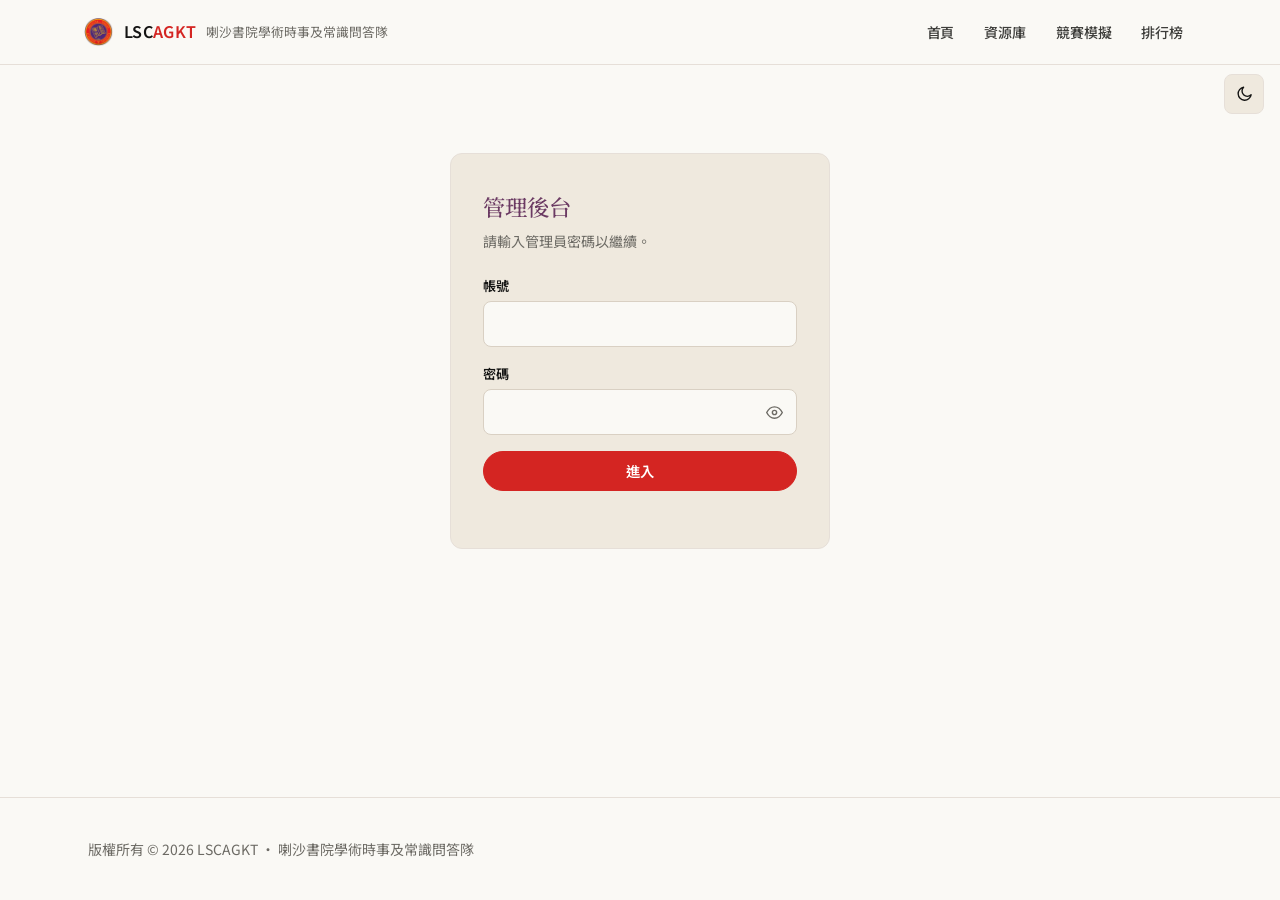
==== commit 63534e35: "pusb" ====
--- a/admin/index.html
+++ b/admin/index.html
@@ -37,6 +37,22 @@
       .dark-mode .field input, .dark-mode .field textarea, .dark-mode .field select { background: rgb(255 255 255 / 4%); }
       .field textarea { resize: vertical; min-height: 84px; }
       .field input:focus, .field textarea:focus, .field select:focus { outline: 2px solid var(--school-gold, #c9a227); outline-offset: 1px; }
+      /* 密碼顯示切換 */
+      .pw-wrap { position: relative; }
+      .pw-wrap input { padding-right: 2.7rem; }
+      .pw-toggle {
+        position: absolute; right: 6px; top: 50%; transform: translateY(-50%);
+        width: 34px; height: 34px; display: inline-flex; align-items: center; justify-content: center;
+        background: none; border: 0; border-radius: 8px; color: var(--muted); cursor: pointer;
+        touch-action: manipulation; -webkit-tap-highlight-color: transparent;
+      }
+      .pw-toggle:hover { color: var(--ink); background: var(--hairline-soft); }
+      .pw-toggle:focus-visible { outline: 2px solid var(--red); outline-offset: 1px; }
+      /* 欄位字數計數 */
+      .field-label-row { display: flex; align-items: baseline; justify-content: space-between; gap: 0.5rem; }
+      .char-count { font-size: 0.72rem; font-weight: 500; color: var(--muted-soft, var(--muted)); font-variant-numeric: tabular-nums; white-space: nowrap; }
+      .char-count.limit { color: #b3261e; }
+      .dark-mode .char-count.limit { color: #f28779; }
 
       .btn {
         display: inline-flex; align-items: center; justify-content: center; gap: 6px;
@@ -73,11 +89,36 @@
       .form-grid .span2 { grid-column: 1 / -1; }
       @media (max-width: 640px) { .form-grid { grid-template-columns: 1fr; } }
       .file-drop {
-        display: flex; align-items: center; gap: 0.8rem; padding: 0.9rem 1rem;
-        border: 1.5px dashed var(--hairline-strong, var(--hairline)); border-radius: 10px; cursor: pointer;
-        color: var(--muted); font-size: 0.9rem;
-      }
+        display: flex; flex-direction: column; align-items: center; gap: 0.3rem;
+        padding: 1.7rem 1rem; text-align: center;
+        border: 1.5px dashed var(--hairline-strong, var(--hairline)); border-radius: 12px; cursor: pointer;
+        color: var(--muted); font-size: 0.92rem;
+        transition: border-color 150ms ease, background 150ms ease;
+      }
+      .file-drop:hover { border-color: var(--purple); }
+      .file-drop.dragover {
+        border-color: var(--red); background: var(--rose-soft, #fdeceb); color: var(--ink);
+      }
+      .dark-mode .file-drop.dragover { background: rgb(224 82 74 / 10%); }
       .file-drop.has-file { border-style: solid; color: var(--ink); }
+      .file-drop .file-icon { color: var(--purple); opacity: 0.75; }
+      .file-drop .file-sub { font-size: 0.76rem; color: var(--muted-soft, var(--muted)); }
+      .file-chip {
+        display: flex; align-items: center; gap: 0.7rem; margin-top: 0.6rem;
+        padding: 0.55rem 0.55rem 0.55rem 0.85rem;
+        border: 1px solid var(--hairline); border-radius: 10px; background: var(--surface);
+      }
+      .file-chip.hidden { display: none; }
+      .file-chip-info { flex: 1; min-width: 0; display: flex; flex-direction: column; gap: 0.05rem; }
+      .file-chip-info .fc-name { font-weight: 600; font-size: 0.88rem; overflow: hidden; text-overflow: ellipsis; white-space: nowrap; }
+      .file-chip-info .fc-size { font-size: 0.76rem; color: var(--muted); font-variant-numeric: tabular-nums; }
+      .file-chip-x {
+        width: 32px; height: 32px; flex-shrink: 0; display: inline-flex; align-items: center; justify-content: center;
+        background: none; border: 0; border-radius: 8px; color: var(--muted); cursor: pointer;
+        touch-action: manipulation; -webkit-tap-highlight-color: transparent;
+      }
+      .file-chip-x:hover { color: #b3261e; background: rgb(179 38 30 / 8%); }
+      .dark-mode .file-chip-x:hover { color: #f28779; }
       .check-row { display: flex; align-items: center; gap: 0.5rem; font-size: 0.9rem; color: var(--ink); }
       .check-row input { width: 16px; height: 16px; }
       .progress { height: 6px; border-radius: 9999px; background: var(--hairline); overflow: hidden; margin-top: 0.8rem; display: none; }
@@ -204,7 +245,15 @@
             <p>請輸入管理員密碼以繼續。</p>
             <form id="loginForm">
               <label class="field"><span>帳號</span><input type="text" id="loginUser" autocomplete="username" required /></label>
-              <label class="field"><span>密碼</span><input type="password" id="loginPass" autocomplete="current-password" required /></label>
+              <label class="field"><span>密碼</span>
+                <div class="pw-wrap">
+                  <input type="password" id="loginPass" autocomplete="current-password" required />
+                  <button type="button" class="pw-toggle" data-for="loginPass" aria-label="顯示密碼">
+                    <svg class="eye-open" width="17" height="17" viewBox="0 0 24 24" fill="none" stroke="currentColor" stroke-width="2" stroke-linecap="round" stroke-linejoin="round" aria-hidden="true"><path d="M1 12s4-8 11-8 11 8 11 8-4 8-11 8-11-8-11-8z"></path><circle cx="12" cy="12" r="3"></circle></svg>
+                    <svg class="eye-closed hidden" width="17" height="17" viewBox="0 0 24 24" fill="none" stroke="currentColor" stroke-width="2" stroke-linecap="round" stroke-linejoin="round" aria-hidden="true"><path d="M17.94 17.94A10.07 10.07 0 0 1 12 20c-7 0-11-8-11-8a18.45 18.45 0 0 1 5.06-5.94M9.9 4.24A9.12 9.12 0 0 1 12 4c7 0 11 8 11 8a18.5 18.5 0 0 1-2.16 3.19m-6.72-1.07a3 3 0 1 1-4.24-4.24"></path><line x1="1" y1="1" x2="23" y2="23"></line></svg>
+                  </button>
+                </div>
+              </label>
               <button type="submit" class="btn primary" id="loginBtn" style="width: 100%;">進入</button>
               <p class="form-msg err" id="loginMsg" role="alert"></p>
             </form>
@@ -233,18 +282,29 @@
                 <div class="form-grid">
                   <label class="field span2" id="fileField">
                     <span>PDF 檔案（最大 50MB）</span>
-                    <div class="file-drop" id="fileDrop" tabindex="0" role="button" aria-label="選擇 PDF 檔案">
-                      <svg width="18" height="18" viewBox="0 0 24 24" fill="none" stroke="currentColor" stroke-width="2" stroke-linecap="round" stroke-linejoin="round" aria-hidden="true"><path d="M21 15v4a2 2 0 0 1-2 2H5a2 2 0 0 1-2-2v-4"></path><polyline points="17 8 12 3 7 8"></polyline><line x1="12" y1="3" x2="12" y2="15"></line></svg>
-                      <span id="fileLabel">點擊選擇檔案</span>
+                    <div class="file-drop" id="fileDrop" tabindex="0" role="button" aria-label="點擊選擇或拖放 PDF 檔案">
+                      <svg class="file-icon" width="22" height="22" viewBox="0 0 24 24" fill="none" stroke="currentColor" stroke-width="2" stroke-linecap="round" stroke-linejoin="round" aria-hidden="true"><path d="M21 15v4a2 2 0 0 1-2 2H5a2 2 0 0 1-2-2v-4"></path><polyline points="17 8 12 3 7 8"></polyline><line x1="12" y1="3" x2="12" y2="15"></line></svg>
+                      <span id="fileLabel">點擊選擇或拖放檔案</span>
+                      <span class="file-sub">PDF · 最大 50MB</span>
                     </div>
                     <input type="file" id="pdfFile" accept="application/pdf,.pdf" class="hidden" />
+                    <div class="file-chip hidden" id="fileChip">
+                      <svg width="18" height="18" viewBox="0 0 24 24" fill="none" stroke="currentColor" stroke-width="2" stroke-linecap="round" stroke-linejoin="round" aria-hidden="true" style="color: var(--red); flex-shrink: 0;"><path d="M14 2H6a2 2 0 0 0-2 2v16a2 2 0 0 0 2 2h12a2 2 0 0 0 2-2V8z"></path><polyline points="14 2 14 8 20 8"></polyline></svg>
+                      <div class="file-chip-info">
+                        <span class="fc-name" id="chipName"></span>
+                        <span class="fc-size" id="chipSize"></span>
+                      </div>
+                      <button type="button" class="file-chip-x" id="chipRemove" aria-label="移除已選檔案">
+                        <svg width="15" height="15" viewBox="0 0 24 24" fill="none" stroke="currentColor" stroke-width="2.2" stroke-linecap="round" stroke-linejoin="round" aria-hidden="true"><line x1="18" y1="6" x2="6" y2="18"></line><line x1="6" y1="6" x2="18" y2="18"></line></svg>
+                      </button>
+                    </div>
                   </label>
-                  <label class="field"><span>標題</span><input type="text" id="pdfTitle" maxlength="120" placeholder="例如：全民國情參考資料 v25" /></label>
+                  <label class="field"><span class="field-label-row"><span>標題</span><span class="char-count" id="titleCount">0 / 120</span></span><input type="text" id="pdfTitle" maxlength="120" placeholder="例如：全民國情參考資料 v25" /></label>
                   <label class="field"><span>分類標籤</span><input type="text" id="pdfTag" maxlength="30" list="tagList" placeholder="競賽資料" />
                     <datalist id="tagList"><option value="競賽資料"></option><option value="化學"></option><option value="物理"></option><option value="數學"></option><option value="中文"></option><option value="英文"></option><option value="其他"></option></datalist>
                   </label>
                   <label class="field"><span>頁數</span><input type="text" id="pdfPages" maxlength="30" placeholder="例如：28 頁（可自動生成）" /></label>
-                  <label class="field span2"><span>描述（會顯示在資源庫卡片）</span><textarea id="pdfDesc" maxlength="500" placeholder="簡介內容、題數、頁數等"></textarea></label>
+                  <label class="field span2"><span class="field-label-row"><span>描述（會顯示在資源庫卡片）</span><span class="char-count" id="descCount">0 / 500</span></span><textarea id="pdfDesc" maxlength="500" placeholder="簡介內容、題數、頁數等"></textarea></label>
                   <label class="field span2 check-row"><input type="checkbox" id="pdfExtra" /> 歸入「延伸資料」（非隊伍資源）</label>
                 </div>
                 <div class="progress" id="upProg"><i id="upBar"></i></div>
@@ -360,6 +420,18 @@
         }
 
         /* ===================== 登入 ===================== */
+        Array.prototype.forEach.call(document.querySelectorAll(".pw-toggle"), function (btn) {
+          btn.addEventListener("click", function () {
+            var input = document.getElementById(btn.dataset.for);
+            var reveal = input.type === "password";
+            input.type = reveal ? "text" : "password";
+            btn.querySelector(".eye-open").classList.toggle("hidden", reveal);
+            btn.querySelector(".eye-closed").classList.toggle("hidden", !reveal);
+            btn.setAttribute("aria-label", reveal ? "隱藏密碼" : "顯示密碼");
+            input.focus({ preventScroll: true });
+          });
+        });
+
         function showPanel() {
           $("loginView").classList.add("hidden");
           $("panelView").classList.remove("hidden");
@@ -583,12 +655,14 @@
           if (!form.classList.contains("hidden")) { form.classList.add("hidden"); return; }
           form.classList.remove("hidden");
           form.innerHTML =
-            '<label class="field"><span>標題</span><input type="text" data-f="title" maxlength="120" value="' + esc(row.title) + '" /></label>' +
+            '<label class="field"><span class="field-label-row"><span>標題</span><span class="char-count" data-count="etitle">0 / 120</span></span><input type="text" data-f="title" maxlength="120" value="' + esc(row.title) + '" /></label>' +
             '<label class="field"><span>分類標籤</span><input type="text" data-f="tag" maxlength="30" value="' + esc(row.tag || "") + '" /></label>' +
-            '<label class="field"><span>描述</span><textarea data-f="description" maxlength="500">' + esc(row.description || "") + "</textarea></label>" +
+            '<label class="field"><span class="field-label-row"><span>描述</span><span class="char-count" data-count="edesc">0 / 500</span></span><textarea data-f="description" maxlength="500">' + esc(row.description || "") + "</textarea></label>" +
             '<label class="check-row" style="margin-bottom: 0.9rem;"><input type="checkbox" data-f="extra"' + (row.extra ? " checked" : "") + " /> 歸入「延伸資料」</label>" +
             '<div style="display: flex; gap: 0.5rem;"><button type="button" class="btn sm primary" data-act="save">保存</button>' +
             '<button type="button" class="btn sm" data-act="cancel">取消</button></div>';
+          bindCharCount(form.querySelector('[data-f="title"]'), form.querySelector('[data-count="etitle"]'), 120);
+          bindCharCount(form.querySelector('[data-f="description"]'), form.querySelector('[data-count="edesc"]'), 500);
           form.addEventListener("click", function (ev) {
             var b = ev.target.closest ? ev.target.closest("button[data-act]") : null;
             if (!b) return;
@@ -611,22 +685,82 @@
 
         /* ---- 上傳 ---- */
         var chosenFile = null;
+        var dragDepth = 0;
+        var DROP_LABEL = "點擊選擇或拖放檔案";
+
         $("fileDrop").addEventListener("click", function () { $("pdfFile").click(); });
         $("fileDrop").addEventListener("keydown", function (e) { if (e.key === "Enter" || e.key === " ") { e.preventDefault(); $("pdfFile").click(); } });
+
+        function setChip(file) {
+          if (file) {
+            $("chipName").textContent = file.name;
+            $("chipSize").textContent = fmtSize(file.size) + " · PDF";
+            $("fileChip").classList.remove("hidden");
+            $("fileLabel").textContent = "點擊以更換檔案";
+            $("fileDrop").classList.add("has-file");
+          } else {
+            $("fileChip").classList.add("hidden");
+            $("fileLabel").textContent = DROP_LABEL;
+            $("fileDrop").classList.remove("has-file");
+          }
+        }
+
+        function acceptFile(file) {
+          if (file && !/\.pdf$/i.test(file.name)) {
+            chosenFile = null; $("pdfFile").value = ""; setChip(null);
+            $("upMsg").textContent = "只接受 PDF 檔案。"; $("upMsg").className = "form-msg err";
+            return;
+          }
+          if (file && file.size > 50 * 1024 * 1024) {
+            chosenFile = null; $("pdfFile").value = ""; setChip(null);
+            $("upMsg").textContent = "檔案超過 50MB 上限。"; $("upMsg").className = "form-msg err";
+            return;
+          }
+          chosenFile = file || null;
+          $("upMsg").textContent = ""; $("upMsg").className = "form-msg";
+          setChip(chosenFile);
+          if (chosenFile && !$("pdfTitle").value) $("pdfTitle").value = chosenFile.name.replace(/\.pdf$/i, "");
+        }
+
         $("pdfFile").addEventListener("change", function () {
-          chosenFile = this.files && this.files[0] || null;
-          if (chosenFile) {
-            if (!/\.pdf$/i.test(chosenFile.name)) { chosenFile = null; this.value = ""; $("upMsg").textContent = "只接受 PDF 檔案。"; $("upMsg").className = "form-msg err"; return; }
-            if (chosenFile.size > 50 * 1024 * 1024) { chosenFile = null; this.value = ""; $("upMsg").textContent = "檔案超過 50MB 上限。"; $("upMsg").className = "form-msg err"; return; }
-            $("fileLabel").textContent = chosenFile.name + "（" + fmtSize(chosenFile.size) + "）";
-            $("fileDrop").classList.add("has-file");
-            if (!$("pdfTitle").value) $("pdfTitle").value = chosenFile.name.replace(/\.pdf$/i, "");
-            $("upMsg").textContent = "";
-          } else {
-            $("fileLabel").textContent = "點擊選擇檔案";
-            $("fileDrop").classList.remove("has-file");
-          }
-        });
+          acceptFile(this.files && this.files[0] || null);
+        });
+
+        /* 桌面拖放（同時保留點擊／鍵盤操作） */
+        $("fileDrop").addEventListener("dragenter", function (e) { e.preventDefault(); dragDepth++; $("fileDrop").classList.add("dragover"); });
+        $("fileDrop").addEventListener("dragover", function (e) { e.preventDefault(); });
+        $("fileDrop").addEventListener("dragleave", function () { dragDepth = Math.max(0, dragDepth - 1); if (!dragDepth) $("fileDrop").classList.remove("dragover"); });
+        $("fileDrop").addEventListener("drop", function (e) {
+          e.preventDefault();
+          dragDepth = 0;
+          $("fileDrop").classList.remove("dragover");
+          var dt = e.dataTransfer;
+          if (dt && dt.files && dt.files.length) {
+            try { $("pdfFile").files = dt.files; } catch (err) { /* 舊瀏覽器：僅以 chosenFile 處理 */ }
+            acceptFile(dt.files[0]);
+          }
+        });
+
+        $("chipRemove").addEventListener("click", function () {
+          chosenFile = null;
+          $("pdfFile").value = "";
+          setChip(null);
+          $("upMsg").textContent = "";
+        });
+
+        /* 字數計數（標題／描述） */
+        function bindCharCount(input, out, max) {
+          if (!input || !out) return;
+          function upd() {
+            var n = input.value.length;
+            out.textContent = n + " / " + max;
+            out.classList.toggle("limit", n >= max);
+          }
+          input.addEventListener("input", upd);
+          upd();
+        }
+        bindCharCount($("pdfTitle"), $("titleCount"), 120);
+        bindCharCount($("pdfDesc"), $("descCount"), 500);
 
         function putFile(uploadUrl, file, onProgress) {
           return new Promise(function (resolve, reject) {
@@ -701,8 +835,7 @@
               msg.textContent = "上傳成功！已顯示於資源庫。";
               chosenFile = null;
               $("pdfFile").value = "";
-              $("fileLabel").textContent = "點擊選擇檔案";
-              $("fileDrop").classList.remove("has-file");
+              setChip(null);
               $("pdfTitle").value = ""; $("pdfDesc").value = ""; $("pdfExtra").checked = false; $("pdfPages").value = "";
               $("upProg").classList.remove("show");
               loadPdfs();
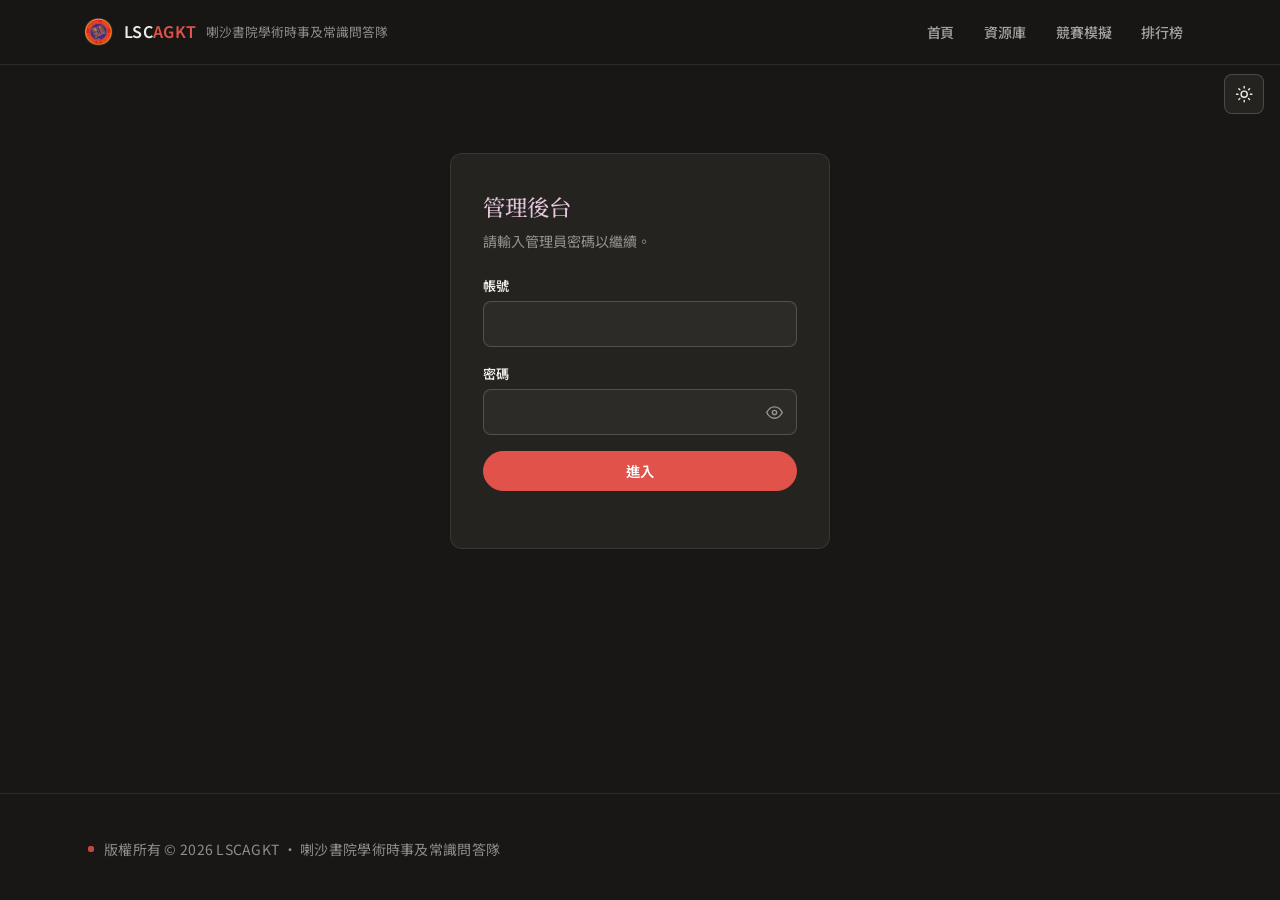
==== commit 5582d8f9: "home: GSAP scroll motion + hero glows, dark theme default, palette sync" ====
--- a/admin/index.html
+++ b/admin/index.html
@@ -4,7 +4,7 @@
     <meta charset="utf-8" />
     <meta name="viewport" content="width=device-width, initial-scale=1" />
     <link rel="stylesheet" href="../styles.css" />
-    <style>html{background:#faf9f5}html.dark-mode{background:#181715}</style>
+    <style>html{background:#fafafa}html.dark-mode{background:#181715}</style>
     <link rel="preconnect" href="https://fonts.googleapis.com" />
     <link rel="preconnect" href="https://fonts.gstatic.com" crossorigin />
     <link rel="icon" type="image/png" href="../assets/agk-icon.png" />
@@ -218,6 +218,57 @@
       .gr-timeout { color: var(--muted); font-size: 0.8rem; margin: 0.15rem 0; line-height: 1.5; }
       .gr-load { text-align: center; color: var(--muted); font-size: 0.85rem; padding: 1rem 0; }
 
+      /* ---- 題庫 ---- */
+      .bank-list { max-height: 480px; overflow-y: auto; border: 1px solid var(--hairline); border-radius: var(--radius); background: var(--surface); }
+      .bank-item { padding: 0.7rem 1rem; border-bottom: 1px solid var(--hairline); }
+      .bank-item:last-child { border-bottom: 0; }
+      .bank-item .bq { font-weight: 600; font-size: 0.9rem; line-height: 1.55; }
+      .bank-item .bopts { margin: 0.3rem 0 0; padding: 0; list-style: none; font-size: 0.84rem; color: var(--muted); display: flex; flex-wrap: wrap; gap: 0.3rem 0.5rem; }
+      .bank-item .bopts li { padding: 0.12rem 0.6rem; border-radius: 9999px; border: 1px solid var(--hairline); background: var(--cream, #faf9f5); }
+      .dark-mode .bank-item .bopts li { background: rgb(255 255 255 / 5%); }
+      .bank-item .bopts li.ans { border-color: var(--school-gold, #c9a227); color: var(--ink); font-weight: 600; background: rgb(198 154 58 / 12%); }
+      .bank-item .bnum { color: var(--muted); font-size: 0.75rem; font-variant-numeric: tabular-nums; margin-right: 0.4rem; }
+      .bank-textarea {
+        width: 100%; box-sizing: border-box; min-height: 150px; resize: vertical;
+        padding: 0.7rem 0.85rem; border: 1px solid var(--hairline-strong, var(--hairline)); border-radius: 8px;
+        background: var(--cream, #faf9f5); color: var(--ink); font: 0.85rem/1.55 ui-monospace, "SF Mono", Menlo, monospace;
+      }
+      .dark-mode .bank-textarea { background: rgb(255 255 255 / 4%); }
+      .bank-textarea:focus { outline: 2px solid var(--school-gold, #c9a227); outline-offset: 1px; }
+      .rv-update { color: #1b7f3b; font-weight: 700; }
+      .dark-mode .rv-update { color: #7bd39a; }
+      .rv-add { color: var(--purple); font-weight: 700; }
+      .dark-mode .rv-add { color: #e3c6dc; }
+      .rv-skip { color: #b3261e; font-weight: 700; }
+      .dark-mode .rv-skip { color: #f28779; }
+      .rv-note { color: var(--muted); font-size: 0.82rem; }
+      .bank-actions { display: flex; gap: 0.4rem; margin-top: 0.5rem; }
+      .bank-edit { margin-top: 0.7rem; padding-top: 0.7rem; border-top: 1px dashed var(--hairline); }
+      .bank-edit .be-q { margin-bottom: 0.6rem; }
+      .bank-edit textarea.be-qin {
+        width: 100%; box-sizing: border-box; min-height: 60px; resize: vertical;
+        padding: 0.55rem 0.75rem; border: 1px solid var(--hairline-strong, var(--hairline)); border-radius: 8px;
+        background: var(--cream, #faf9f5); color: var(--ink); font: 0.9rem/1.55 inherit;
+      }
+      .dark-mode .bank-edit textarea.be-qin { background: rgb(255 255 255 / 4%); }
+      .bank-opt-row { display: flex; align-items: center; gap: 0.45rem; margin-bottom: 0.4rem; }
+      .bank-opt-row input[type="text"] {
+        flex: 1; min-width: 0; padding: 0.45rem 0.7rem;
+        border: 1px solid var(--hairline-strong, var(--hairline)); border-radius: 8px;
+        background: var(--cream, #faf9f5); color: var(--ink); font: inherit; font-size: 0.88rem;
+      }
+      .dark-mode .bank-opt-row input[type="text"] { background: rgb(255 255 255 / 4%); }
+      .bank-opt-row input[type="radio"] { width: 16px; height: 16px; accent-color: var(--school-gold, #c9a227); flex-shrink: 0; }
+      .bank-opt-row .opt-x {
+        width: 28px; height: 28px; flex-shrink: 0; display: inline-flex; align-items: center; justify-content: center;
+        background: none; border: 0; border-radius: 6px; color: var(--muted); cursor: pointer;
+        touch-action: manipulation; -webkit-tap-highlight-color: transparent;
+      }
+      .bank-opt-row .opt-x:hover { color: #b3261e; background: rgb(179 38 30 / 8%); }
+      .dark-mode .bank-opt-row .opt-x:hover { color: #f28779; }
+      .be-hint { font-size: 0.76rem; color: var(--muted); margin: 0.2rem 0 0.5rem; }
+      .be-deleted { opacity: 0.55; }
+
       .hidden { display: none !important; }
 
       @media (prefers-reduced-motion: reduce) {
@@ -273,6 +324,7 @@
               <button class="tab" role="tab" id="tabBtn-pdfs" aria-controls="tab-pdfs" aria-selected="true" data-tab="pdfs" tabindex="0">資源管理</button>
               <button class="tab" role="tab" id="tabBtn-board" aria-controls="tab-board" aria-selected="false" data-tab="board" tabindex="-1">排行榜記錄</button>
               <button class="tab" role="tab" id="tabBtn-games" aria-controls="tab-games" aria-selected="false" data-tab="games" tabindex="-1">遊戲記錄</button>
+              <button class="tab" role="tab" id="tabBtn-bank" aria-controls="tab-bank" aria-selected="false" data-tab="bank" tabindex="-1">題庫</button>
             </div>
 
             <!-- ======== 資源管理 ======== -->
@@ -380,6 +432,60 @@
               <h2 class="admin-title" style="font-size: 1.15rem; margin: 1.8rem 0 0.8rem;">過往遊戲</h2>
               <div class="list" id="gamesList"><div class="empty">載入中…</div></div>
             </section>
+
+            <!-- ======== 題庫 ======== -->
+            <section id="tab-bank" role="tabpanel" aria-labelledby="tabBtn-bank" class="hidden">
+              <div class="board-tools">
+                <button type="button" class="btn sm" id="bankLoad">載入題庫</button>
+                <input type="text" id="bankSearch" placeholder="搜尋題目／選項…" aria-label="搜尋題目" style="flex: 1; min-width: 160px;" />
+                <span class="spacer"></span>
+                <button type="button" class="btn sm" id="bankExport">匯出 JSON</button>
+              </div>
+              <p class="admin-sub" id="bankStats" style="margin: 0.7rem 0 0.8rem;"></p>
+              <div class="board-tools" id="bankChangeBar" style="display: none;">
+                <span class="admin-sub" id="bankChangeText"></span>
+                <span class="spacer"></span>
+                <button type="button" class="btn primary sm" id="bankGen">產出更新後的檔案</button>
+              </div>
+              <div class="bank-list" id="bankList"><div class="empty">尚未載入題庫。</div></div>
+
+              <div class="card" style="margin-top: 1.4rem;">
+                <h2>匯入選項（Quiz Helper 選項庫 JSON）</h2>
+                <p class="admin-sub" style="margin: -0.4rem 0 0.8rem;">貼上擴充功能「選項庫 → 複製」的 JSON。已存在的題目會以新選項覆寫（答案文字會在新選項中重新定位，找不到則保留原位並標示）；新題目僅在能確認答案時新增。</p>
+                <textarea id="bankImportText" class="bank-textarea" placeholder='{
+  "題目文字": {
+    "options": ["選項一", "選項二", "選項三", "選項四"],
+    "answer": "選項二"
+  }
+}'></textarea>
+                <div style="display: flex; gap: 0.6rem; flex-wrap: wrap; margin-top: 0.8rem;">
+                  <button type="button" class="btn primary" id="bankAnalyze">分析</button>
+                  <button type="button" class="btn" id="bankClearImport">清空</button>
+                </div>
+                <p class="form-msg" id="bankImportMsg" role="status"></p>
+                <div id="bankReview" style="display: none;">
+                  <div class="board-tools" style="margin-top: 1rem;">
+                    <span class="admin-sub" id="bankReviewSummary"></span>
+                    <span class="spacer"></span>
+                    <button type="button" class="btn primary" id="bankApply">套用並產出題庫檔</button>
+                  </div>
+                  <div class="board-scroll" style="max-height: 320px; overflow-y: auto;">
+                    <table class="board">
+                      <thead><tr><th>動作</th><th>題目</th><th>處理</th></tr></thead>
+                      <tbody id="bankReviewBody"></tbody>
+                    </table>
+                  </div>
+                </div>
+                <div id="bankOutput" style="display: none; margin-top: 1rem;">
+                  <p class="form-msg ok" id="bankOutputMsg"></p>
+                  <div style="display: flex; gap: 0.6rem; flex-wrap: wrap; margin-top: 0.6rem;">
+                    <button type="button" class="btn primary" id="bankCopyOut">複製更新後的檔案</button>
+                    <button type="button" class="btn" id="bankDownloadOut">下載 guoqing.js</button>
+                  </div>
+                  <p class="admin-sub" style="margin-top: 0.6rem;">下載／複製後，用它取代 competition/guoqing.js，確認無誤後 commit 並 push 即可上線。</p>
+                </div>
+              </div>
+            </section>
           </div>
         </div>
       </main>
@@ -474,11 +580,12 @@
             x.setAttribute("aria-selected", String(sel));
             x.tabIndex = sel ? 0 : -1;
           });
-          ["pdfs", "board", "games"].forEach(function (name) {
+          ["pdfs", "board", "games", "bank"].forEach(function (name) {
             $("tab-" + name).classList.toggle("hidden", name !== t.dataset.tab);
           });
           if (t.dataset.tab === "board" && !boardLoaded) { loadBoard(); }
           if (t.dataset.tab === "games" && !gamesLoaded) { loadGames(); }
+          if (t.dataset.tab === "bank" && !bankLoaded) { loadBank(); }
         }
         tabs.forEach(function (t, i) {
           t.addEventListener("click", function () { selectTab(t); });
@@ -1114,6 +1221,513 @@
 
         $("gamesRefresh").addEventListener("click", loadGames);
 
+        /* ===================== 題庫（檢視／編輯／刪除／匯入選項） ===================== */
+        var bankLoaded = false;
+        var bankLines = [];      // 原始檔逐行（載入後不變）
+        var bankHeaderEnd = 0;   // 第一題所在行（= 檔頭長度）
+        var bankFooterStart = 0; // 「];」行（= 檔尾起點）
+        var bank = [];           // { key, q, options, c, line, modified, added, deleted, wasEdited, wasDeleted }
+        var bankShow = 60;
+        var bankEditKey = null;
+        var bankEditSnapshot = "";
+        var bankKeySeq = 0;
+        var bankChanges = { edited: 0, deleted: 0, added: 0 };
+        var bankOutputText = "";
+        var bankReviewData = null;
+
+        function fold(s) {
+          return String(s || "").normalize("NFKC").toLowerCase()
+            .replace(/那/g, "哪").replace(/什麼/g, "甚麼")
+            .replace(/哪一個/g, "哪個").replace(/哪一項/g, "哪項")
+            .replace(/[^\p{L}\p{N}]+/gu, "");
+        }
+
+        function bankMsg(text, cls) {
+          var e = $("bankImportMsg");
+          e.textContent = text || "";
+          e.className = "form-msg" + (cls ? " " + cls : "");
+        }
+
+        function parseBank(text) {
+          var lines = text.split("\n");
+          var start = -1, end = -1;
+          for (var i = 0; i < lines.length; i++) {
+            if (start === -1 && lines[i].indexOf('"q"') !== -1 && lines[i].indexOf("[") !== -1) { start = i; }
+          }
+          for (var j = start + 1; j < lines.length; j++) {
+            if (lines[j].indexOf("];") !== -1) { end = j; break; }
+          }
+          var list = [];
+          for (var k = start; k < end; k++) {
+            var t = lines[k].trim();
+            if (t.indexOf('{"q"') !== 0) continue;
+            try {
+              var obj = JSON.parse(t.replace(/,\s*$/, ""));
+              list.push({ key: "q" + (bankKeySeq++), q: obj.q, origQ: obj.q, options: obj.options, c: obj.c, line: k,
+                modified: false, added: false, deleted: false, wasEdited: false, wasDeleted: false, saved: true });
+            } catch (e) { /* 跳過無法解析的行 */ }
+          }
+          return { lines: lines, start: start, end: end, list: list };
+        }
+
+        function bankPending() {
+          return bankChanges.edited + bankChanges.deleted + bankChanges.added;
+        }
+
+        function updateChangeBar() {
+          var bar = $("bankChangeBar");
+          var dirty = bank.filter(function (b) { return !b.saved; }).length;
+          if (!dirty) {
+            if (bankSyncTime && bankLoaded) {
+              bar.style.display = "";
+              $("bankChangeText").textContent = "已自動儲存 ✓ " + bankSyncTime + " — 變更即時套用於競賽模擬與主持台。";
+              $("bankGen").style.display = "none";
+            } else {
+              bar.style.display = "none";
+            }
+            return;
+          }
+          bar.style.display = "";
+          $("bankGen").style.display = "";
+          $("bankChangeText").textContent =
+            "有 " + dirty + " 項變更未能同步到雲端（題庫資料表可能未建立）— 仍可產出檔案手動更新。";
+        }
+
+        function fetchBankOverrides(cb) {
+          fetch("/api/admin?op=bank-override", { cache: "no-store" })
+            .then(function (r) { return r.ok ? r.json() : { rows: [] }; })
+            .then(function (d) { cb((d && d.rows) || []); })
+            .catch(function () { cb([]); });
+        }
+
+        /* 套用雲端覆寫層到剛解析的基底題庫：刪除／覆寫／新增，全部標記已同步 */
+        function layerOverrides(rows) {
+          if (!rows || !rows.length) return;
+          var latest = {};
+          rows.forEach(function (r) {
+            if (!r || !r.q) return;
+            var k = fold(r.orig_q || r.q);
+            if (!latest[k]) latest[k] = r;
+          });
+          // 刪除
+          for (var d = bank.length - 1; d >= 0; d--) {
+            var kd = fold(bank[d].origQ || bank[d].q);
+            if (latest[kd] && latest[kd].deleted) bank.splice(d, 1);
+          }
+          // 覆寫／新增
+          var map = {};
+          bank.forEach(function (b, i) { var k = fold(b.origQ || b.q); if (!map[k]) map[k] = i; });
+          Object.keys(latest).forEach(function (k) {
+            var r = latest[k];
+            if (r.deleted) return;
+            var o = Array.isArray(r.options) ? r.options.map(String) : null;
+            if (!o || o.length < 2) return;
+            var entry = { q: String(r.q), origQ: String(r.orig_q || r.q), options: o, c: Number(r.c) || 0,
+              line: -1, modified: false, added: false, deleted: false, wasEdited: false, wasDeleted: false, saved: true };
+            if (map[k] != null) bank[map[k]] = entry;
+            else bank.push(entry);
+          });
+        }
+
+        function loadBank() {
+          if (bankPending() && !confirm("有未同步的變更，重新載入會放棄這些變更。確定？")) return;
+          $("bankStats").textContent = "載入中…";
+          fetch("/competition/guoqing.js", { cache: "no-store" })
+            .then(function (r) { if (!r.ok) throw new Error("無法載入題庫檔（" + r.status + "）"); return r.text(); })
+            .then(function (text) {
+              var parsed = parseBank(text);
+              if (!parsed.list.length) throw new Error("題庫解析失敗。");
+              bankLines = parsed.lines;
+              bankHeaderEnd = parsed.start;
+              bankFooterStart = parsed.end;
+              bank = parsed.list;
+              bankChanges = { edited: 0, deleted: 0, added: 0 };
+              bankEditKey = null;
+              bankReviewData = null;
+              $("bankReview").style.display = "none";
+              $("bankOutput").style.display = "none";
+              fetchBankOverrides(function (rows) {
+                layerOverrides(rows);
+                bank.forEach(function (b) { b.saved = true; });
+                bankLoaded = true;
+                bankShow = 60;
+                renderBank();
+                updateChangeBar();
+              });
+            })
+            .catch(function (err) {
+              $("bankStats").textContent = err.message || "載入失敗。";
+            });
+        }
+
+        /* ---- 自動儲存：任何變更立即 upsert 到雲端覆寫層 ---- */
+        var bankSyncTime = "";
+        function autoSave() {
+          var dirty = bank.filter(function (b) { return !b.saved; });
+          if (!dirty.length) { updateChangeBar(); return; }
+          var CHUNK = 800;
+          var batches = [];
+          for (var i = 0; i < dirty.length; i += CHUNK) {
+            batches.push(dirty.slice(i, i + CHUNK));
+          }
+          var failed = false;
+          var nextBatch = function (bi) {
+            if (bi >= batches.length) {
+              if (!failed) {
+                bankSyncTime = new Date().toTimeString().slice(0, 5);
+                for (var k = bank.length - 1; k >= 0; k--) {
+                  if (bank[k].deleted && bank[k].saved) bank.splice(k, 1);
+                }
+                renderBank();
+              }
+              updateChangeBar();
+              return;
+            }
+            var batch = batches[bi];
+            var entries = batch.map(function (b) {
+              return { q: b.q, origQ: b.origQ || b.q, options: b.options, c: b.c, deleted: !!b.deleted };
+            });
+            fetch("/api/admin?op=bank-override", {
+              method: "POST",
+              headers: { "Content-Type": "application/json", "x-admin-user": getUser(), "x-admin-pass": getPass() },
+              body: JSON.stringify({ entries: entries })
+            }).then(function (r) {
+              return r.json().catch(function () { return {}; }).then(function (d) { return { ok: r.ok, d: d }; });
+            }).then(function (res) {
+              if (res.ok) batch.forEach(function (b) { b.saved = true; });
+              else failed = true;
+              nextBatch(bi + 1);
+            }).catch(function () {
+              failed = true;
+              nextBatch(bi + 1);
+            });
+          };
+          nextBatch(0);
+        }
+
+        function bankLive() {
+          return bank.filter(function (b) { return !b.deleted; });
+        }
+
+        function bankByKey(key) {
+          for (var i = 0; i < bank.length; i++) if (bank[i].key === key) return bank[i];
+          return null;
+        }
+
+        function bankFiltered() {
+          var q = fold($("bankSearch").value);
+          var live = bankLive();
+          if (!q) return live;
+          return live.filter(function (b) {
+            return fold(b.q).indexOf(q) !== -1 || b.options.some(function (o) { return fold(o).indexOf(q) !== -1; });
+          });
+        }
+
+        function bankEditFormHtml(b) {
+          var rows = b.options.map(function (o, i) {
+            return '<div class="bank-opt-row">' +
+              '<input type="radio" name="beAns" value="' + i + '"' + (i === b.c ? " checked" : "") + ' aria-label="設為正確答案" />' +
+              '<input type="text" value="' + esc(o) + '" />' +
+              '<button type="button" class="opt-x" data-act="delopt" aria-label="刪除此選項"><svg width="13" height="13" viewBox="0 0 24 24" fill="none" stroke="currentColor" stroke-width="2.2" stroke-linecap="round" stroke-linejoin="round" aria-hidden="true"><line x1="18" y1="6" x2="6" y2="18"></line><line x1="6" y1="6" x2="18" y2="18"></line></svg></button>' +
+              "</div>";
+          }).join("");
+          return '<div class="bank-edit">' +
+            '<textarea class="be-qin" data-role="q">' + esc(b.q) + "</textarea>" +
+            '<p class="be-hint">選項（點圓圈設為正確答案 · 最少 2 個 · 最多 6 個）</p>' +
+            rows +
+            (b.options.length < 6 ? '<button type="button" class="btn sm" data-act="addopt" style="margin-bottom: 0.6rem;">加選項</button>' : "") +
+            '<div style="display:flex; gap:0.5rem; margin-top:0.4rem; align-items:center;">' +
+              '<button type="button" class="btn sm primary" data-act="save">保存</button>' +
+              '<button type="button" class="btn sm" data-act="cancel">取消</button>' +
+              '<span class="form-msg" data-role="fmsg" style="margin:0;"></span>' +
+            "</div></div>";
+        }
+
+        function renderBank() {
+          var rows = bankFiltered();
+          var shown = rows.slice(0, bankShow);
+          var live = bankLive();
+          $("bankStats").textContent = "共 " + live.length + " 題" +
+            (rows.length !== live.length ? "（符合搜尋 " + rows.length + " 題）" : "");
+          var el = $("bankList");
+          if (!rows.length) { el.innerHTML = '<div class="empty">沒有符合的題目。</div>'; return; }
+          var html = "";
+          shown.forEach(function (b, n) {
+            var opts = b.options.map(function (o, i) {
+              return '<li' + (i === b.c ? ' class="ans"' : "") + ">" + esc(o) + "</li>";
+            }).join("");
+            html += '<div class="bank-item' + (b.key === bankEditKey ? "" : "") + '" data-key="' + b.key + '">' +
+              '<p class="bq"><span class="bnum">#' + (n + 1) + "</span>" + esc(b.q) + "</p>" +
+              '<ul class="bopts">' + opts + "</ul>" +
+              (b.key === bankEditKey ? bankEditFormHtml(b) :
+                '<div class="bank-actions">' +
+                '<button type="button" class="btn sm" data-act="edit">編輯</button>' +
+                '<button type="button" class="btn sm danger" data-act="del">刪除</button>' +
+                "</div>") +
+              "</div>";
+          });
+          if (rows.length > shown.length) {
+            html += '<div class="bank-item" style="text-align:center;"><button type="button" class="btn sm" data-act="more">顯示更多（尚有 ' + (rows.length - shown.length) + ' 題）</button></div>';
+          }
+          el.innerHTML = html;
+        }
+
+        /* ---- 編輯 ---- */
+        function closeBankEdit() { bankEditKey = null; renderBank(); }
+
+        function saveBankEdit(btn) {
+          var item = btn.closest(".bank-item");
+          var b = bankByKey(item.dataset.key);
+          if (!b) return;
+          var q = item.querySelector('[data-role="q"]').value.trim();
+          var optInputs = item.querySelectorAll(".bank-opt-row input[type=text]");
+          var opts = [];
+          optInputs.forEach(function (x) { opts.push(x.value.trim()); });
+          var msgEl = item.querySelector('[data-role="fmsg"]');
+          function fmsg(t) { msgEl.textContent = t; msgEl.className = "form-msg err"; return; }
+          if (!q) return fmsg("題目不可空白。");
+          if (opts.length < 2) return fmsg("至少需要 2 個選項。");
+          for (var i = 0; i < opts.length; i++) if (!opts[i]) return fmsg("有空白選項。");
+          if (new Set(opts).size !== opts.length) return fmsg("選項重複。");
+          var checked = item.querySelector(".bank-opt-row input[type=radio]:checked");
+          if (!checked) return fmsg("請選擇正確答案。");
+          var rowEls = item.querySelectorAll(".bank-opt-row");
+          var c = Array.prototype.indexOf.call(rowEls, checked.closest(".bank-opt-row"));
+          var unchanged = b.q === q && b.c === c && b.options.length === opts.length &&
+            opts.every(function (o, i2) { return o === b.options[i2]; });
+          if (!unchanged) {
+            b.q = q; b.options = opts; b.c = c; b.modified = true; b.saved = false;
+            if (!b.wasEdited) { b.wasEdited = true; bankChanges.edited++; }
+            bankEditKey = null;
+            renderBank();
+            autoSave();
+          } else {
+            bankEditKey = null;
+            renderBank();
+          }
+        }
+
+        function deleteBankEntry(key) {
+          var b = bankByKey(key);
+          if (!b) return;
+          if (!confirm("確定刪除此題？\n\n" + b.q.slice(0, 80))) return;
+          b.deleted = true; b.saved = false;
+          if (!b.wasDeleted) { b.wasDeleted = true; bankChanges.deleted++; }
+          if (bankEditKey === key) bankEditKey = null;
+          renderBank();
+          autoSave();
+        }
+
+        /* ---- 產出檔案（編輯／刪除／匯入共用） ---- */
+        function generateOutput() {
+          var parts = bankLines.slice(0, bankHeaderEnd);
+          bank.forEach(function (b) {
+            if (b.deleted) return;
+            if (b.modified || b.added) {
+              parts.push("  " + JSON.stringify({ q: b.q, options: b.options, c: b.c }));
+            } else {
+              parts.push(bankLines[b.line]);
+            }
+          });
+          parts = parts.concat(bankLines.slice(bankFooterStart));
+          bankOutputText = parts.join("\n");
+          $("bankOutput").style.display = "";
+          $("bankOutputMsg").textContent =
+            "已產出更新後的題庫檔：編輯 " + bankChanges.edited + " · 刪除 " + bankChanges.deleted +
+            " · 匯入新增 " + bankChanges.added + "（現共 " + bankLive().length + " 題）。";
+        }
+
+        /* ---- 匯入分析 ---- */
+        function analyzeImport() {
+          if (!bankLoaded) { bankMsg("請先載入題庫。", "err"); return; }
+          var raw = $("bankImportText").value.trim();
+          if (!raw) { bankMsg("請先貼上 JSON。", "err"); return; }
+          var data;
+          try { data = JSON.parse(raw); } catch (e) { bankMsg("JSON 格式無效：" + e.message, "err"); return; }
+          if (!data || typeof data !== "object" || Array.isArray(data)) { bankMsg("JSON 必須是 { 題目: { options, answer } } 物件。", "err"); return; }
+
+          var byFold = {};
+          bankLive().forEach(function (b) {
+            var k = fold(b.q);
+            if (!byFold[k]) byFold[k] = b;
+          });
+
+          var updates = [], adds = [], skips = [];
+          Object.keys(data).forEach(function (qtext) {
+            var entry = data[qtext];
+            if (!entry || !Array.isArray(entry.options) || entry.options.length < 2) {
+              skips.push({ q: qtext, note: "選項無效（須為 ≥2 個的文字陣列）" });
+              return;
+            }
+            var opts = entry.options.map(function (o) { return String(o == null ? "" : o).trim(); });
+            if (opts.some(function (o) { return !o; })) { skips.push({ q: qtext, note: "有空選項" }); return; }
+            if (new Set(opts).size !== opts.length) { skips.push({ q: qtext, note: "選項重複" }); return; }
+            var existing = byFold[fold(qtext)];
+            var ansIdx = -1;
+            var ansText = entry.answer != null ? String(entry.answer).trim() : "";
+            if (ansText) {
+              var fa = fold(ansText);
+              for (var i = 0; i < opts.length; i++) if (fold(opts[i]) === fa) { ansIdx = i; break; }
+            }
+            if (existing) {
+              var oldAnswer = existing.options[existing.c];
+              var newC = -1, how = "";
+              if (ansIdx >= 0) { newC = ansIdx; how = "以匯入答案定位"; }
+              else {
+                var fo = fold(oldAnswer);
+                for (var j = 0; j < opts.length; j++) if (fold(opts[j]) === fo) { newC = j; how = "沿用原答案文字重新定位"; break; }
+                if (newC === -1) { newC = existing.c; how = "⚠ 原答案文字不在新選項中，保留原位置（請人工核對）"; }
+              }
+              updates.push({ key: existing.key, q: qtext, bankQ: existing.q, newOpts: opts, newC: newC, how: how });
+            } else if (ansIdx >= 0) {
+              adds.push({ q: qtext, opts: opts, c: ansIdx });
+            } else {
+              skips.push({ q: qtext, note: ansText ? "新題目但答案文字與選項不符，無法確認答案" : "新題目但未提供答案" });
+            }
+          });
+
+          bankReviewData = { updates: updates, adds: adds, skips: skips };
+          renderReview();
+        }
+
+        function renderReview() {
+          var d = bankReviewData;
+          $("bankReview").style.display = "";
+          $("bankReviewSummary").textContent =
+            "更新 " + d.updates.length + " · 新增 " + d.adds.length +
+            ((d.deletes && d.deletes.length) ? " · 刪除 " + d.deletes.length : "") +
+            " · 略過 " + d.skips.length;
+          var rows = [];
+          d.updates.forEach(function (u) {
+            rows.push('<tr><td><span class="rv-update">更新</span></td><td>' + esc(u.q.slice(0, 46)) +
+              '<p class="rv-note">答案：' + esc(u.newOpts[u.newC]) + "（" + esc(u.how) + "）</p></td></tr>");
+          });
+          d.adds.forEach(function (a) {
+            rows.push('<tr><td><span class="rv-add">新增</span></td><td>' + esc(a.q.slice(0, 46)) +
+              '<p class="rv-note">答案：' + esc(a.opts[a.c]) + "</p></td></tr>");
+          });
+          (d.deletes || []).forEach(function (dl) {
+            rows.push('<tr><td><span class="rv-skip">刪除</span></td><td>' + esc(dl.q.slice(0, 46)) + "</td></tr>");
+          });
+          d.skips.forEach(function (s) {
+            rows.push('<tr><td><span class="rv-skip">略過</span></td><td>' + esc(s.q.slice(0, 46)) +
+              '<p class="rv-note">' + esc(s.note) + "</p></td></tr>");
+          });
+          $("bankReviewBody").innerHTML = rows.join("") || '<tr><td colspan="2" class="empty">沒有可處理的題目。</td></tr>';
+          $("bankOutput").style.display = "none";
+        }
+
+        /* ---- 匯入套用：寫入記憶體狀態 → 產出檔案 ---- */
+        function applyImport() {
+          var d = bankReviewData;
+          if (!d || (!d.updates.length && !d.adds.length)) { bankMsg("沒有可套用的變更。", "err"); return; }
+          d.updates.forEach(function (u) {
+            var b = bankByKey(u.key);
+            if (!b) return;
+            b.options = u.newOpts;
+            b.c = u.newC;
+            b.modified = true; b.saved = false;
+            if (!b.wasEdited) { b.wasEdited = true; bankChanges.edited++; }
+          });
+          d.adds.forEach(function (a) {
+            bank.push({ key: "q" + (bankKeySeq++), q: a.q, origQ: a.q, options: a.opts, c: a.c, line: -1,
+              modified: true, added: true, deleted: false, wasEdited: false, wasDeleted: false, saved: false });
+            bankChanges.added++;
+          });
+          (d.deletes || []).forEach(function (dl) {
+            var b = bankByKey(dl.key);
+            if (!b || b.deleted) return;
+            b.deleted = true; b.saved = false;
+            if (!b.wasDeleted) { b.wasDeleted = true; bankChanges.deleted++; }
+          });
+          bankEditKey = null;
+          renderBank();
+          autoSave();
+        }
+
+        /* ---- 事件 ---- */
+        $("bankLoad").addEventListener("click", loadBank);
+        $("bankSearch").addEventListener("input", function () { bankShow = 60; renderBank(); });
+        $("bankGen").addEventListener("click", generateOutput);
+        $("bankAnalyze").addEventListener("click", analyzeImport);
+        $("bankClearImport").addEventListener("click", function () {
+          $("bankImportText").value = "";
+          $("bankReview").style.display = "none";
+          $("bankOutput").style.display = "none";
+          bankMsg("");
+        });
+        $("bankApply").addEventListener("click", applyImport);
+        $("bankCopyOut").addEventListener("click", function () {
+          navigator.clipboard.writeText(bankOutputText).then(function () {
+            $("bankOutputMsg").textContent = "已複製到剪貼簿。";
+          }).catch(function (e) { bankMsg("複製失敗：" + (e && e.message), "err"); });
+        });
+        $("bankDownloadOut").addEventListener("click", function () {
+          var blob = new Blob([bankOutputText], { type: "text/javascript;charset=utf-8" });
+          var a = document.createElement("a");
+          a.href = URL.createObjectURL(blob);
+          a.download = "guoqing.js";
+          a.click();
+          URL.revokeObjectURL(a.href);
+        });
+        $("bankExport").addEventListener("click", function () {
+          if (!bankLoaded) { bankMsg("請先載入題庫。", "err"); return; }
+          var out = {};
+          bankLive().forEach(function (b) {
+            out[b.q] = { options: b.options, answer: b.options[b.c] };
+          });
+          var blob = new Blob([JSON.stringify(out, null, 2)], { type: "application/json;charset=utf-8" });
+          var a = document.createElement("a");
+          a.href = URL.createObjectURL(blob);
+          a.download = "guoqing-bank.json";
+          a.click();
+          URL.revokeObjectURL(a.href);
+        });
+
+        $("bankList").addEventListener("click", function (e) {
+          var btn = e.target.closest ? e.target.closest("button[data-act]") : null;
+          if (!btn) return;
+          var item = btn.closest(".bank-item");
+          var key = item && item.dataset.key;
+          var act = btn.dataset.act;
+          if (act === "more") { bankShow += 200; renderBank(); return; }
+          if (!key) return;
+          if (act === "edit") {
+            bankEditKey = key;
+            var b = bankByKey(key);
+            bankEditSnapshot = JSON.stringify({ q: b.q, options: b.options, c: b.c });
+            renderBank();
+            return;
+          }
+          if (act === "del") { deleteBankEntry(key); return; }
+          if (act === "cancel") { closeBankEdit(); return; }
+          if (act === "save") { saveBankEdit(btn); return; }
+          if (act === "addopt") {
+            var form = item.querySelector(".bank-edit");
+            var rowCount = form.querySelectorAll(".bank-opt-row").length;
+            if (rowCount >= 6) return;
+            var row = document.createElement("div");
+            row.className = "bank-opt-row";
+            row.innerHTML = '<input type="radio" name="beAns" aria-label="設為正確答案" />' +
+              '<input type="text" value="" />' +
+              '<button type="button" class="opt-x" data-act="delopt" aria-label="刪除此選項"><svg width="13" height="13" viewBox="0 0 24 24" fill="none" stroke="currentColor" stroke-width="2.2" stroke-linecap="round" stroke-linejoin="round" aria-hidden="true"><line x1="18" y1="6" x2="6" y2="18"></line><line x1="6" y1="6" x2="18" y2="18"></line></svg></button>';
+            form.querySelector(".bank-opt-row:last-of-type").after(row);
+            row.querySelector('input[type=text]').focus();
+            return;
+          }
+          if (act === "delopt") {
+            var form2 = item.querySelector(".bank-edit");
+            var rows2 = form2.querySelectorAll(".bank-opt-row");
+            if (rows2.length <= 2) {
+              var m = form2.querySelector('[data-role="fmsg"]');
+              m.textContent = "至少需要 2 個選項。"; m.className = "form-msg err";
+              return;
+            }
+            btn.closest(".bank-opt-row").remove();
+            return;
+          }
+        });
+
         /* ===================== 啟動 ===================== */
         if (getPass() && getUser()) {
           // 已有帳密：靜默驗證
--- a/styles.css
+++ b/styles.css
@@ -1,9 +1,9 @@
 /* =====================================================================
-   LSCAGKT · 喇沙書院學術時事及常識問答隊 — 設計系統 v5.1（Claude 風格 · 對齊規範色值）
-   參考：getdesign.md「Claude」DESIGN.md 規範
-   · 畫布 canvas #faf9f5 · 淺米卡 surface-card #efe9de · 強米 #e8e0d2
-   · 髮絲線 hairline #e6dfd8 / #ebe6df（暖米色，非灰階）
-   · 深暖墨 ink #141413 · 內文 body #3d3d3a · 次要 muted #6c6a64
+   LSCAGKT · 喇沙書院學術時事及常識問答隊 — 設計系統 v5.2（Claude 風格 · 中性畫布）
+   · 深色為預設主題（theme.js）；淺色為乾淨近白，不再偏黃
+   · 畫布 canvas #fafafa · 卡片 surface #f3f2f0 · 柔面 #f5f5f4
+   · 髮絲線 hairline #e6e5e2 / #ebeae7（中性，微暖）
+   · 墨色 ink #141413 · 內文 body #3d3d3a · 次要 muted #6c6a64
    · 襯線顯示標題（字重 400、負字距）＋ 人文無襯線內文
    · 品牌電壓 = 校徽紅 #d42522（CTA／品牌重音，保留校隊識別）
    · 深色面板 surface-dark #181715 / elevated #252320（dark: on-dark #faf9f5）
@@ -11,8 +11,8 @@
    ===================================================================== */
 
 :root {
-  --cream: #faf9f5;              /* canvas */
-  --canvas-soft: #f5f0e8;        /* surface-soft */
+  --cream: #fafafa;              /* canvas（中性近白） */
+  --canvas-soft: #f5f5f4;        /* surface-soft */
   --ink: #141413;
   --ink-solid: #141413;
   --body-text: #3d3d3a;
@@ -25,14 +25,14 @@
   --lasalle-red-dark: #ae0906;
   --plum-soft: #efe0ea;
   --rose-soft: #fdeceb;
-  --surface: #efe9de;            /* surface-card */
-  --surface-soft: #f5f0e8;
-  --surface-tint: #e8e0d2;       /* surface-cream-strong */
+  --surface: #f3f2f0;            /* surface-card */
+  --surface-soft: #f5f5f4;
+  --surface-tint: #eae9e6;       /* surface-strong */
   --surface-dark: #181715;
   --surface-dark-elevated: #252320;
-  --hairline: #e6dfd8;
-  --hairline-soft: #ebe6df;
-  --hairline-strong: #d9d0c3;
+  --hairline: #e6e5e2;
+  --hairline-soft: #ebeae7;
+  --hairline-strong: #d3d1cc;
   --school-gold: #c69a3a;
   --space-unit: 0.25rem;
   --font-sans: "Noto Sans TC", "PingFang TC", "Microsoft JhengHei", -apple-system, "Segoe UI", sans-serif;
@@ -55,7 +55,7 @@
 
 html {
   scroll-behavior: smooth;
-  background: #faf9f5;
+  background: #fafafa;
 }
 html.dark-mode {
   background: #181715;
@@ -329,6 +329,17 @@
   background: var(--cream);
   border-bottom: 1px solid var(--hairline);
 }
+/* 支援時：半透明畫布 + 背景模糊，捲動時內容自標題下透出 */
+@supports ((backdrop-filter: blur(1px)) or (-webkit-backdrop-filter: blur(1px))) {
+  .site-header {
+    background: color-mix(in srgb, var(--cream) 84%, transparent);
+    -webkit-backdrop-filter: blur(14px) saturate(1.5);
+    backdrop-filter: blur(14px) saturate(1.5);
+  }
+  .dark-mode .site-header {
+    background: color-mix(in srgb, #181715 84%, transparent);
+  }
+}
 .site-header-inner {
   display: flex;
   align-items: center;
@@ -486,17 +497,29 @@
   background: var(--cream);
   color: var(--ink);
 }
-/* 慢速漂移的暖色光暈（純 CSS，無 JS／無依賴）：校徽紅 + 品牌梅紫 */
-.ls-hero::before,
-.ls-hero::after {
-  content: "";
+@media (min-width: 900px) {
+  /* 桌面：主視覺佔滿首屏，內容垂直置中，捲軸提示落於底部 */
+  .ls-hero {
+    min-height: calc(100vh - var(--nav-h));
+    min-height: calc(100svh - var(--nav-h));
+    display: flex;
+    align-items: center;
+    padding-top: 72px;
+    padding-bottom: 72px;
+  }
+  .ls-hero > div:not(.ls-glow) {
+    width: 100%;
+  }
+}
+/* 慢速漂移的暖色光暈（CSS 漂移；GSAP 載入時再加捲軸視差）：校徽紅 + 品牌梅紫 */
+.ls-glow {
   position: absolute;
   border-radius: 50%;
   filter: blur(64px);
   pointer-events: none;
   z-index: 0;
 }
-.ls-hero::before {
+.ls-glow-a {
   width: 540px;
   height: 540px;
   top: -180px;
@@ -504,7 +527,7 @@
   background: radial-gradient(circle at center, rgb(212 37 34 / 10%), transparent 70%);
   animation: hero-drift-a 26s ease-in-out infinite alternate;
 }
-.ls-hero::after {
+.ls-glow-b {
   width: 660px;
   height: 660px;
   bottom: -280px;
@@ -520,31 +543,32 @@
   from { transform: translate3d(0, 0, 0) scale(1); }
   to { transform: translate3d(88px, -64px, 0) scale(1.08); }
 }
-.dark-mode .ls-hero::before {
+.dark-mode .ls-glow-a {
   background: radial-gradient(circle at center, rgb(224 82 74 / 13%), transparent 70%);
 }
-.dark-mode .ls-hero::after {
+.dark-mode .ls-glow-b {
   background: radial-gradient(circle at center, rgb(191 166 184 / 11%), transparent 70%);
 }
-.ls-hero > div {
+.ls-hero > div:not(.ls-glow) {
   position: relative;
   z-index: 1;
 }
 @media (max-width: 640px) {
-  .ls-hero::before {
+  .ls-glow {
+    filter: blur(44px);
+  }
+  .ls-glow-a {
     width: 380px;
     height: 380px;
-    filter: blur(44px);
-  }
-  .ls-hero::after {
+  }
+  .ls-glow-b {
     width: 440px;
     height: 440px;
-    filter: blur(44px);
   }
 }
 @media (prefers-reduced-motion: reduce) {
-  .ls-hero::before,
-  .ls-hero::after {
+  .ls-glow-a,
+  .ls-glow-b {
     animation: none !important;
   }
 }
@@ -556,6 +580,20 @@
   color: var(--red);
   margin: 0;
 }
+/* 首頁 kicker：前置紅色短線，與內頁頁首呼應 */
+.ls-hero .ls-kicker {
+  display: inline-flex;
+  align-items: center;
+  gap: 12px;
+}
+.ls-hero .ls-kicker::before {
+  content: "";
+  flex: none;
+  width: 36px;
+  height: 2px;
+  background: var(--red);
+  border-radius: 1px;
+}
 .ls-kicker-red {
   font-size: 0.72rem;
   font-weight: 600;
@@ -567,19 +605,19 @@
 .ls-title {
   font-family: var(--font-serif);
   font-weight: 400;
-  line-height: 1.12;
+  line-height: 1.1;
   letter-spacing: -0.022em;
   font-feature-settings: "palt" 1;
   text-wrap: balance;
-  font-size: clamp(2.1rem, 5.4vw, 3.75rem);
+  font-size: clamp(2.35rem, 6vw, 4.25rem);
   color: var(--ink);
   margin: 18px 0 0;
-  max-width: 20em;
+  max-width: 18em;
 }
 .ls-sub {
-  font-size: 1.05rem;
+  font-size: clamp(1rem, 0.96rem + 0.35vw, 1.125rem);
   letter-spacing: -0.01em;
-  color: var(--ink);
+  color: var(--body-text);
   margin: 18px 0 0;
   max-width: 34em;
   text-wrap: pretty;
@@ -594,7 +632,7 @@
 .ls-btn {
   display: inline-flex;
   align-items: center;
-  min-height: 40px;
+  min-height: 44px;
   margin-top: 28px;
   padding: 0 20px;
   background: var(--red);
@@ -629,7 +667,30 @@
   background: var(--surface);
   border: 1px solid var(--hairline);
   border-radius: var(--radius);
+  overflow: hidden;
   transition: border-color 160ms ease, transform 200ms cubic-bezier(0.22, 0.61, 0.36, 1), box-shadow 200ms ease;
+}
+/* 懸停：頂部紅線掃入 */
+.entry-card::before {
+  content: "";
+  position: absolute;
+  top: 0;
+  left: 0;
+  width: 100%;
+  height: 2px;
+  background: var(--red);
+  transform: scaleX(0);
+  transform-origin: left;
+  transition: transform 320ms cubic-bezier(0.22, 0.61, 0.36, 1);
+}
+.entry-card:hover::before,
+.entry-card:focus-visible::before {
+  transform: scaleX(1);
+}
+@media (prefers-reduced-motion: reduce) {
+  .entry-card::before {
+    transition: none;
+  }
 }
 .entry-card:hover,
 .entry-card:focus-visible {
@@ -674,6 +735,53 @@
   transform: translateX(4px);
 }
 
+/* ===================== CTA 面板（校徽紅） ===================== */
+.cta-panel {
+  position: relative;
+  overflow: hidden;
+  background: radial-gradient(120% 160% at 100% 0%, rgb(255 255 255 / 12%), transparent 55%), var(--red);
+  color: #ffffff;
+  border-radius: var(--radius-xl);
+  padding: clamp(36px, 5vw, 56px) clamp(26px, 4.5vw, 48px);
+}
+.cta-panel .ls-heading {
+  color: #ffffff;
+  margin: 0;
+}
+.cta-text {
+  margin: 14px 0 0;
+  max-width: 36em;
+  line-height: 1.9;
+  color: rgb(255 255 255 / 90%);
+}
+.cta-actions {
+  display: flex;
+  flex-wrap: wrap;
+  gap: 12px;
+  margin-top: 26px;
+}
+.cta-actions .ls-btn {
+  margin-top: 0;
+}
+.ls-btn.cta-btn-solid {
+  background: var(--cream);
+  color: var(--ink-solid);
+}
+.ls-btn.cta-btn-solid:hover {
+  background: #ffffff;
+  transform: translateY(-1px);
+}
+.ls-btn.cta-btn-outline {
+  background: transparent;
+  border: 1px solid rgb(255 255 255 / 38%);
+  color: #ffffff;
+}
+.ls-btn.cta-btn-outline:hover {
+  background: rgb(255 255 255 / 12%);
+  border-color: rgb(255 255 255 / 55%);
+  transform: translateY(-1px);
+}
+
 /* ===================== Sections ===================== */
 .ls-section {
   padding: 80px 24px;
@@ -824,10 +932,20 @@
   content: none;
 }
 main > section.bg-purple p.text-sm {
+  display: inline-flex;
+  align-items: center;
+  gap: 12px;
   font-size: 0.78rem;
   font-weight: 600;
   letter-spacing: 0.22em;
   color: var(--red);
+}
+main > section.bg-purple p.text-sm::before {
+  content: "";
+  width: 36px;
+  height: 2px;
+  background: var(--red);
+  border-radius: 1px;
 }
 main > section.bg-cream {
   background: var(--cream);
@@ -850,6 +968,22 @@
 
 footer.bg-purple-deep .text-plum-soft {
   color: var(--muted);
+}
+
+footer.bg-purple-deep .text-muted {
+  display: inline-flex;
+  align-items: center;
+  gap: 10px;
+  letter-spacing: 0.02em;
+}
+
+footer.bg-purple-deep .text-muted::before {
+  content: "";
+  width: 6px;
+  height: 6px;
+  border-radius: 2px;
+  background: var(--red);
+  opacity: 0.85;
 }
 
 footer.bg-purple-deep a {
@@ -997,9 +1131,12 @@
   color: #ffffff;
 }
 
-.dark-mode header.bg-purple,
+.dark-mode header.bg-purple {
+  background: #181715;
+}
+
+/* 深色下 .site-header 背景沿用 var(--cream)（=墨色），令 backdrop-filter 半透明生效 */
 .dark-mode .site-header {
-  background: #181715;
   border-color: var(--hairline);
 }
 
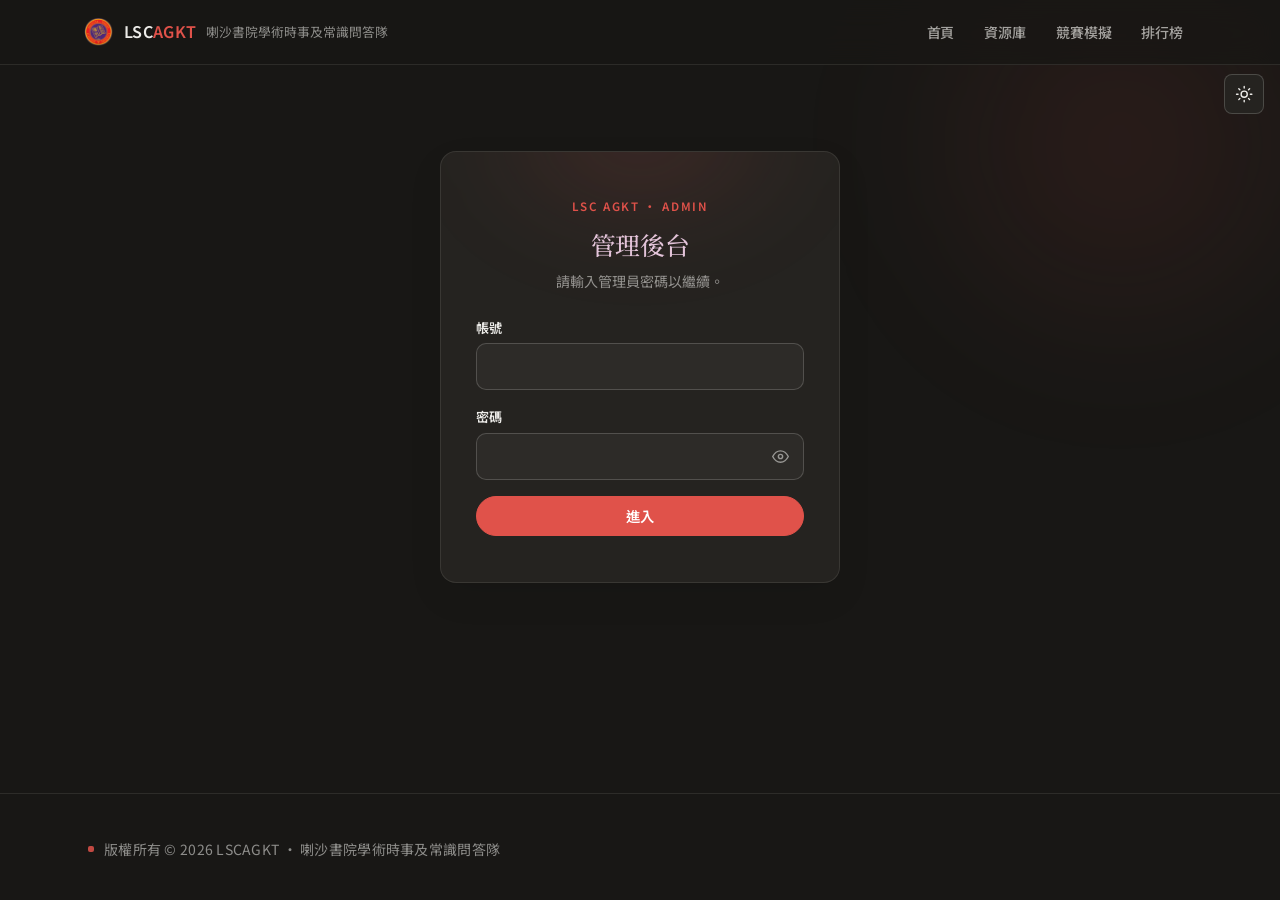
==== commit 398bd600: "admin: segmented tabs, kicker + glow accents, staggered reveals, stat count-up, panel transitions" ====
--- a/admin/index.html
+++ b/admin/index.html
@@ -9,34 +9,72 @@
     <link rel="preconnect" href="https://fonts.gstatic.com" crossorigin />
     <link rel="icon" type="image/png" href="../assets/agk-icon.png" />
     <script src="../theme.js"></script>
+    <script>document.documentElement.classList.add("js");</script>
     <link rel="stylesheet" href="https://fonts.googleapis.com/css2?family=Noto+Sans+TC:wght@400;500;700&family=Noto+Serif+TC:wght@400;700&display=swap" />
     <title>管理後台 | LSCAGKT</title>
     <meta name="robots" content="noindex" />
     <style>
-      .admin-wrap { max-width: 1080px; margin: 0 auto; padding: 1.5rem 1rem 4rem; }
+      .admin-wrap { position: relative; max-width: 1080px; margin: 0 auto; padding: 2.2rem 1rem 4rem; }
+      .admin-glow {
+        position: absolute; top: -170px; right: -190px; width: 500px; height: 500px;
+        border-radius: 50%; filter: blur(64px); pointer-events: none; z-index: 0;
+        background: radial-gradient(circle at center, rgb(212 37 34 / 7%), transparent 70%);
+      }
+      .dark-mode .admin-glow { background: radial-gradient(circle at center, rgb(224 82 74 / 11%), transparent 70%); }
+      @media (max-width: 640px) {
+        .admin-glow { width: 340px; height: 340px; top: -130px; right: -150px; filter: blur(46px); }
+      }
+      .admin-head, #panelView, .login-box { position: relative; z-index: 1; }
       .admin-head { display: flex; align-items: center; justify-content: space-between; gap: 1rem; flex-wrap: wrap; }
-      .admin-title { font-family: "Noto Serif TC", serif; font-size: 1.7rem; font-weight: 500; letter-spacing: -0.015em; color: var(--purple); margin: 0; }
+      .admin-title { font-family: var(--font-serif); font-size: 2rem; font-weight: 500; letter-spacing: -0.015em; color: var(--purple); margin: 0.5rem 0 0; }
       .dark-mode .admin-title { color: #e3c6dc; }
-      .admin-sub { color: var(--muted); font-size: 0.88rem; margin: 0.2rem 0 0; }
+      .admin-sub { color: var(--muted); font-size: 0.88rem; margin: 0.3rem 0 0; }
+      .admin-kicker {
+        display: inline-flex; align-items: center; gap: 10px;
+        font-size: 0.72rem; font-weight: 600; letter-spacing: 0.14em; text-transform: uppercase;
+        color: var(--red); margin: 0;
+      }
+      .admin-kicker::before { content: ""; width: 22px; height: 2px; border-radius: 2px; background: var(--red); }
 
       /* ---- 登入 ---- */
       .login-box {
-        max-width: 380px; margin: 4rem auto 0; padding: 2.2rem 2rem;
-        background: var(--surface); border: 1px solid var(--hairline); border-radius: var(--radius);
-      }
-      .login-box h1 { font-family: "Noto Serif TC", serif; font-size: 1.4rem; font-weight: 500; color: var(--purple); margin: 0 0 0.3rem; }
+        max-width: 400px; margin: 3.2rem auto 0; padding: 2.4rem 2.2rem 2.2rem;
+        text-align: center; overflow: hidden;
+        background: var(--surface); border: 1px solid var(--hairline); border-radius: var(--radius-xl);
+        box-shadow: 0 1px 2px rgb(20 20 19 / 4%), 0 14px 36px rgb(20 20 19 / 7%);
+        animation: login-in 560ms cubic-bezier(0.22, 0.61, 0.36, 1) both;
+      }
+      @keyframes login-in {
+        from { opacity: 0; transform: translateY(18px) scale(0.99); }
+        to { opacity: 1; transform: none; }
+      }
+      @media (prefers-reduced-motion: reduce) { .login-box { animation: none; } }
+      .login-glow {
+        position: absolute; left: 50%; top: -120px; width: 360px; height: 210px;
+        transform: translateX(-50%); border-radius: 50%; filter: blur(48px); pointer-events: none;
+        background: radial-gradient(closest-side, rgb(212 37 34 / 12%), transparent);
+      }
+      .dark-mode .login-glow { background: radial-gradient(closest-side, rgb(224 82 74 / 17%), transparent); }
+      .login-box .admin-kicker { margin-top: 0.4rem; }
+      .login-box .admin-kicker::before { display: none; }
+      .login-box h1 { font-family: var(--font-serif); font-size: 1.55rem; font-weight: 500; letter-spacing: -0.015em; color: var(--purple); margin: 0.5rem 0 0.35rem; }
       .dark-mode .login-box h1 { color: #e3c6dc; }
-      .login-box p { color: var(--muted); font-size: 0.88rem; margin: 0 0 1.4rem; }
+      .login-box .login-sub { color: var(--muted); font-size: 0.88rem; margin: 0 0 1.5rem; }
+      .login-box form { position: relative; text-align: left; }
       .field { display: block; margin-bottom: 1rem; }
       .field span { display: block; font-size: 0.82rem; font-weight: 600; color: var(--ink); margin-bottom: 0.35rem; }
       .field input[type="text"], .field input[type="password"], .field textarea, .field select {
-        width: 100%; box-sizing: border-box; padding: 0.6rem 0.8rem;
-        border: 1px solid var(--hairline-strong, var(--hairline)); border-radius: 8px;
+        width: 100%; box-sizing: border-box; padding: 0.65rem 0.85rem;
+        border: 1px solid var(--hairline-strong, var(--hairline)); border-radius: 10px;
         background: var(--cream, #faf9f5); color: var(--ink); font: inherit; font-size: 0.95rem;
+        transition: border-color 140ms ease, box-shadow 140ms ease;
       }
       .dark-mode .field input, .dark-mode .field textarea, .dark-mode .field select { background: rgb(255 255 255 / 4%); }
       .field textarea { resize: vertical; min-height: 84px; }
-      .field input:focus, .field textarea:focus, .field select:focus { outline: 2px solid var(--school-gold, #c9a227); outline-offset: 1px; }
+      .field input:focus, .field textarea:focus, .field select:focus {
+        outline: none; border-color: var(--red);
+        box-shadow: 0 0 0 3px rgb(212 37 34 / 13%);
+      }
       /* 密碼顯示切換 */
       .pw-wrap { position: relative; }
       .pw-wrap input { padding-right: 2.7rem; }
@@ -62,6 +100,8 @@
         transition: border-color 150ms ease, background 150ms ease, opacity 150ms ease, transform 120ms ease;
       }
       .btn:hover { border-color: var(--purple); }
+      .btn:focus-visible { outline: 2px solid var(--red); outline-offset: 2px; }
+      .btn:active { transform: scale(0.98); }
       .btn:disabled { opacity: 0.5; cursor: not-allowed; }
       .btn.primary { background: var(--red); border-color: var(--red); color: #fff; }
       .btn.primary:hover { background: var(--lasalle-red-dark); border-color: var(--lasalle-red-dark); }
@@ -70,38 +110,64 @@
       .btn.sm { min-height: 2.1rem; padding: 0 0.8rem; font-size: 0.82rem; }
       .dark-mode .btn.danger { color: #f28779; }
 
-      /* ---- 分頁 ---- */
-      .tabs { display: flex; gap: 0.4rem; margin: 1.6rem 0 1.4rem; border-bottom: 1px solid var(--hairline); overflow-x: auto; }
+      /* ---- 分頁（分段式控制） ---- */
+      .tabs {
+        position: relative; display: flex; gap: 4px; margin: 1.7rem 0 1.4rem; padding: 4px;
+        background: var(--surface-tint); border-radius: 12px; overflow-x: auto; scrollbar-width: none;
+      }
+      .tabs::-webkit-scrollbar { display: none; }
       .tab {
-        padding: 0.65rem 1.1rem; border: 0; border-bottom: 2px solid transparent; background: none;
-        font: inherit; font-size: 0.95rem; font-weight: 600; color: var(--muted); cursor: pointer;
+        flex: 1 0 auto; padding: 0.55rem 1.1rem; border: 0; border-radius: 9px; background: none;
+        font: inherit; font-size: 0.92rem; font-weight: 600; color: var(--muted); cursor: pointer;
         white-space: nowrap; touch-action: manipulation; -webkit-tap-highlight-color: transparent;
-      }
-      .tab[aria-selected="true"] { color: var(--purple); border-bottom-color: var(--purple); }
-      .dark-mode .tab[aria-selected="true"] { color: #e3c6dc; }
+        transition: color 160ms ease, background-color 160ms ease, box-shadow 160ms ease;
+      }
+      .tab:hover { color: var(--ink); }
+      .tab:focus-visible { outline: 2px solid var(--red); outline-offset: 2px; }
+      .tab[aria-selected="true"] {
+        color: var(--red); background: var(--surface);
+        box-shadow: 0 1px 2px rgb(20 20 19 / 10%), 0 2px 8px rgb(20 20 19 / 8%);
+      }
+      .dark-mode .tabs { background: rgb(255 255 255 / 5%); }
+      .dark-mode .tab:hover { color: #faf9f5; }
+      .dark-mode .tab[aria-selected="true"] {
+        color: #f2a49f; background: var(--surface-dark-elevated);
+        box-shadow: 0 1px 2px rgb(0 0 0 / 35%), 0 2px 10px rgb(0 0 0 / 30%);
+      }
+
+      /* ---- 分頁面板切換 ---- */
+      [role="tabpanel"]:not(.hidden) { animation: panel-in 260ms cubic-bezier(0.22, 0.61, 0.36, 1); }
+      @keyframes panel-in { from { opacity: 0; transform: translateY(10px); } }
+      @media (prefers-reduced-motion: reduce) { [role="tabpanel"]:not(.hidden) { animation: none; } }
 
       /* ---- 上傳卡 ---- */
       .card { background: var(--surface); border: 1px solid var(--hairline); border-radius: var(--radius); padding: 1.4rem; }
       .card + .card, .card + .list, .list + .card { margin-top: 1.2rem; }
-      .card h2 { font-family: "Noto Serif TC", serif; font-size: 1.15rem; font-weight: 500; color: var(--purple); margin: 0 0 1rem; }
+      .card h2 { display: flex; align-items: center; gap: 10px; font-family: var(--font-serif); font-size: 1.18rem; font-weight: 500; color: var(--purple); margin: 0 0 1rem; }
+      .card h2::before { content: ""; width: 4px; height: 1.05em; border-radius: 2px; background: var(--red); flex-shrink: 0; }
       .dark-mode .card h2 { color: #e3c6dc; }
       .form-grid { display: grid; grid-template-columns: 1fr 1fr; gap: 0 1.2rem; }
       .form-grid .span2 { grid-column: 1 / -1; }
       @media (max-width: 640px) { .form-grid { grid-template-columns: 1fr; } }
       .file-drop {
         display: flex; flex-direction: column; align-items: center; gap: 0.3rem;
-        padding: 1.7rem 1rem; text-align: center;
-        border: 1.5px dashed var(--hairline-strong, var(--hairline)); border-radius: 12px; cursor: pointer;
+        padding: 2.1rem 1rem; text-align: center;
+        border: 1.5px dashed var(--hairline-strong, var(--hairline)); border-radius: var(--radius); cursor: pointer;
         color: var(--muted); font-size: 0.92rem;
         transition: border-color 150ms ease, background 150ms ease;
       }
-      .file-drop:hover { border-color: var(--purple); }
+      .file-drop:hover { border-color: var(--purple); background: rgb(107 58 99 / 4%); }
+      .dark-mode .file-drop:hover { background: rgb(107 58 99 / 12%); }
       .file-drop.dragover {
         border-color: var(--red); background: var(--rose-soft, #fdeceb); color: var(--ink);
       }
       .dark-mode .file-drop.dragover { background: rgb(224 82 74 / 10%); }
       .file-drop.has-file { border-style: solid; color: var(--ink); }
-      .file-drop .file-icon { color: var(--purple); opacity: 0.75; }
+      .file-drop .file-icon {
+        padding: 11px; box-sizing: content-box; border-radius: 999px;
+        background: var(--plum-soft); color: var(--purple); opacity: 1; margin-bottom: 0.4rem;
+      }
+      .dark-mode .file-drop .file-icon { background: rgb(107 58 99 / 28%); color: #e3c6dc; }
       .file-drop .file-sub { font-size: 0.76rem; color: var(--muted-soft, var(--muted)); }
       .file-chip {
         display: flex; align-items: center; gap: 0.7rem; margin-top: 0.6rem;
@@ -123,7 +189,7 @@
       .check-row input { width: 16px; height: 16px; }
       .progress { height: 6px; border-radius: 9999px; background: var(--hairline); overflow: hidden; margin-top: 0.8rem; display: none; }
       .progress.show { display: block; }
-      .progress i { display: block; height: 100%; width: 0; background: var(--purple); transition: width 150ms ease; }
+      .progress i { display: block; height: 100%; width: 0; background: linear-gradient(90deg, var(--purple), var(--red)); transition: width 200ms ease; }
       .form-msg { font-size: 0.85rem; margin: 0.7rem 0 0; }
       .form-msg.err { color: #b3261e; }
       .dark-mode .form-msg.err { color: #f28779; }
@@ -135,7 +201,10 @@
       .item {
         background: var(--surface); border: 1px solid var(--hairline); border-radius: var(--radius);
         padding: 1rem 1.2rem;
-      }
+        transition: border-color 160ms ease, box-shadow 160ms ease;
+      }
+      .item:hover { border-color: var(--hairline-strong); box-shadow: 0 4px 18px rgb(20 20 19 / 6%); }
+      .dark-mode .item:hover { box-shadow: 0 4px 18px rgb(0 0 0 / 30%); }
       .item-top { display: flex; align-items: flex-start; justify-content: space-between; gap: 0.8rem; }
       .item-title { font-family: "Noto Serif TC", serif; font-weight: 500; font-size: 1.02rem; color: var(--purple); margin: 0; line-height: 1.45; }
       .dark-mode .item-title { color: #e3c6dc; }
@@ -162,11 +231,15 @@
       .board-scroll { overflow-x: auto; border: 1px solid var(--hairline); border-radius: var(--radius); background: var(--surface); }
       table.board { width: 100%; border-collapse: collapse; font-size: 0.88rem; min-width: 640px; }
       .board th {
-        text-align: left; padding: 0.7rem 0.9rem; font-size: 0.76rem; letter-spacing: 0.06em;
-        color: var(--muted); border-bottom: 1px solid var(--hairline); white-space: nowrap; font-weight: 600;
+        position: sticky; top: 0; z-index: 2; background: var(--surface);
+        text-align: left; padding: 0.7rem 0.9rem; font-size: 0.74rem; letter-spacing: 0.08em; text-transform: uppercase;
+        color: var(--muted); box-shadow: 0 1px 0 var(--hairline); white-space: nowrap; font-weight: 600;
       }
       .board td { padding: 0.65rem 0.9rem; border-bottom: 1px solid var(--hairline); vertical-align: middle; }
       .board tr:last-child td { border-bottom: 0; }
+      .board tbody tr { transition: background-color 120ms ease; }
+      .board tbody tr:hover { background: rgb(20 20 19 / 2.5%); }
+      .dark-mode .board tbody tr:hover { background: rgb(255 255 255 / 4%); }
       .board td.num, .board th.num { text-align: right; font-variant-numeric: tabular-nums; }
       .board .name { font-weight: 600; }
       .board .star { color: var(--school-gold, #c9a227); }
@@ -174,22 +247,23 @@
       .dark-mode .board-scroll { background: var(--surface); }
       .board-mode { display: inline-flex; padding: 2px 9px; border-radius: 9999px; border: 1px solid var(--hairline); font-size: 0.72rem; color: var(--muted); }
 
-      /* ---- Kahoot 佔位 ---- */
-      .soon { text-align: center; padding: 3rem 1.5rem; }
-      .soon-icon { color: var(--purple); opacity: 0.6; }
-      .soon h2 { font-family: "Noto Serif TC", serif; font-size: 1.3rem; color: var(--purple); margin: 0.8rem 0 0.4rem; }
-      .dark-mode .soon h2 { color: #e3c6dc; }
-      .soon p { color: var(--muted); font-size: 0.92rem; max-width: 440px; margin: 0 auto 1.4rem; line-height: 1.7; }
-      .soon ul { list-style: none; padding: 0; margin: 0 auto 1.6rem; max-width: 380px; text-align: left; color: var(--muted); font-size: 0.88rem; }
-      .soon li { padding: 0.45rem 0; border-bottom: 1px solid var(--hairline); display: flex; gap: 0.6rem; }
-      .soon li:last-child { border-bottom: 0; }
-
       /* ---- 遊戲記錄 ---- */
       .stat-grid { display: grid; grid-template-columns: repeat(auto-fit, minmax(130px, 1fr)); gap: 0.7rem; }
-      .stat-tile { background: var(--surface); border: 1px solid var(--hairline); border-radius: var(--radius); padding: 0.85rem 1rem; }
-      .stat-num { font-family: "Noto Serif TC", serif; font-size: 1.45rem; font-weight: 500; color: var(--purple); line-height: 1.25; font-variant-numeric: tabular-nums; }
+      .stat-tile {
+        position: relative; overflow: hidden;
+        background: var(--surface); border: 1px solid var(--hairline); border-radius: var(--radius);
+        padding: 1.05rem 1.1rem 0.95rem;
+        transition: transform 160ms ease, border-color 160ms ease, box-shadow 160ms ease;
+      }
+      .stat-tile::before {
+        content: ""; position: absolute; top: 0; left: 1.1rem; width: 26px; height: 3px;
+        border-radius: 0 0 3px 3px; background: var(--school-gold);
+      }
+      .stat-tile:hover { transform: translateY(-2px); border-color: var(--hairline-strong); box-shadow: 0 8px 22px rgb(20 20 19 / 8%); }
+      .dark-mode .stat-tile:hover { box-shadow: 0 8px 22px rgb(0 0 0 / 35%); }
+      .stat-num { font-family: var(--font-serif); font-size: 1.75rem; font-weight: 500; letter-spacing: -0.01em; color: var(--purple); line-height: 1.2; font-variant-numeric: tabular-nums; }
       .dark-mode .stat-num { color: #e3c6dc; }
-      .stat-label { font-size: 0.76rem; color: var(--muted); margin-top: 0.1rem; }
+      .stat-label { font-size: 0.76rem; color: var(--muted); margin-top: 0.15rem; letter-spacing: 0.02em; }
       .insight-grid { display: grid; grid-template-columns: 1fr 1fr; gap: 1rem; }
       @media (max-width: 640px) { .insight-grid { grid-template-columns: 1fr; } }
       .insight-title { font-size: 0.85rem; font-weight: 700; color: var(--ink); margin: 0 0 0.4rem; }
@@ -271,10 +345,6 @@
 
       .hidden { display: none !important; }
 
-      @media (prefers-reduced-motion: reduce) {
-        .skel { animation-duration: 2.4s !important; }
-      }
-
       @media (max-width: 640px) {
         .admin-wrap { padding: 1rem 0.85rem 3rem; }
         .card { padding: 1.1rem 1rem; }
@@ -290,10 +360,13 @@
 
       <main class="flex-1">
         <div class="admin-wrap">
+          <div class="admin-glow" aria-hidden="true"></div>
           <!-- 登入 -->
           <div class="login-box" id="loginView">
+            <div class="login-glow" aria-hidden="true"></div>
+            <p class="admin-kicker"><span>LSC AGKT · ADMIN</span></p>
             <h1>管理後台</h1>
-            <p>請輸入管理員密碼以繼續。</p>
+            <p class="login-sub">請輸入管理員密碼以繼續。</p>
             <form id="loginForm">
               <label class="field"><span>帳號</span><input type="text" id="loginUser" autocomplete="username" required /></label>
               <label class="field"><span>密碼</span>
@@ -314,8 +387,9 @@
           <div id="panelView" class="hidden">
             <div class="admin-head">
               <div>
+                <p class="admin-kicker"><span>LSC AGKT · 管理主控台</span></p>
                 <h1 class="admin-title">管理後台</h1>
-                <p class="admin-sub">管理資源庫 PDF、排行榜記錄與問答遊戲記錄。</p>
+                <p class="admin-sub">管理資源庫 PDF、排行榜記錄、問答遊戲與線上題庫。</p>
               </div>
               <button type="button" class="btn sm" id="logoutBtn">登出</button>
             </div>
@@ -329,7 +403,7 @@
 
             <!-- ======== 資源管理 ======== -->
             <section id="tab-pdfs" role="tabpanel" aria-labelledby="tabBtn-pdfs">
-              <div class="card">
+              <div class="card reveal">
                 <h2>上傳 PDF</h2>
                 <div class="form-grid">
                   <label class="field span2" id="fileField">
@@ -367,14 +441,14 @@
                 </div>
               </div>
 
-              <h2 class="admin-title" style="font-size: 1.15rem; margin: 1.8rem 0 0.8rem;">已上傳的 PDF（雲端）</h2>
-              <p class="admin-sub" style="margin-bottom: 0.9rem;">這些檔案會自動顯示在資源庫頁面。靜態資源（隨網站部署的 PDF）不在此列。</p>
-              <div class="list" id="pdfList"><div class="empty">載入中…</div></div>
+              <h2 class="admin-title reveal" style="font-size: 1.15rem; margin: 1.8rem 0 0.8rem; --reveal-delay: 60ms;">已上傳的 PDF（雲端）</h2>
+              <p class="admin-sub reveal" style="margin-bottom: 0.9rem; --reveal-delay: 80ms;">這些檔案會自動顯示在資源庫頁面。靜態資源（隨網站部署的 PDF）不在此列。</p>
+              <div class="list reveal" id="pdfList" style="--reveal-delay: 100ms;"><div class="empty">載入中…</div></div>
             </section>
 
             <!-- ======== 排行榜 ======== -->
             <section id="tab-board" role="tabpanel" aria-labelledby="tabBtn-board" class="hidden">
-              <div class="board-tools">
+              <div class="board-tools reveal">
                 <select id="boardMode" aria-label="模式篩選">
                   <option value="all">全部模式</option>
                   <option value="sprint">限時模式</option>
@@ -385,7 +459,7 @@
                 <button type="button" class="btn danger" id="boardDelete" disabled>刪除所選</button>
                 <button type="button" class="btn sm" id="boardRefresh">重新載入</button>
               </div>
-              <div class="board-scroll">
+              <div class="board-scroll reveal" style="--reveal-delay: 60ms;">
                 <table class="board">
                   <thead>
                     <tr>
@@ -413,9 +487,9 @@
                 <button type="button" class="btn sm" id="gamesRefresh">重新載入</button>
               </div>
 
-              <div class="stat-grid" id="gamesStats"><div class="empty" style="grid-column: 1 / -1;">載入中…</div></div>
-
-              <div class="card" id="insightCard" style="display: none; margin-top: 1.2rem;">
+              <div class="stat-grid reveal" id="gamesStats" style="--reveal-delay: 60ms;"><div class="empty" style="grid-column: 1 / -1;">載入中…</div></div>
+
+              <div class="card reveal" id="insightCard" style="display: none; margin-top: 1.2rem; --reveal-delay: 100ms;">
                 <h2>題目難度洞察</h2>
                 <div class="insight-grid">
                   <div>
@@ -429,13 +503,13 @@
                 </div>
               </div>
 
-              <h2 class="admin-title" style="font-size: 1.15rem; margin: 1.8rem 0 0.8rem;">過往遊戲</h2>
-              <div class="list" id="gamesList"><div class="empty">載入中…</div></div>
+              <h2 class="admin-title reveal" style="font-size: 1.15rem; margin: 1.8rem 0 0.8rem; --reveal-delay: 140ms;">過往遊戲</h2>
+              <div class="list reveal" id="gamesList" style="--reveal-delay: 180ms;"><div class="empty">載入中…</div></div>
             </section>
 
             <!-- ======== 題庫 ======== -->
             <section id="tab-bank" role="tabpanel" aria-labelledby="tabBtn-bank" class="hidden">
-              <div class="board-tools">
+              <div class="board-tools reveal">
                 <button type="button" class="btn sm" id="bankLoad">載入題庫</button>
                 <input type="text" id="bankSearch" placeholder="搜尋題目／選項…" aria-label="搜尋題目" style="flex: 1; min-width: 160px;" />
                 <span class="spacer"></span>
@@ -447,9 +521,9 @@
                 <span class="spacer"></span>
                 <button type="button" class="btn primary sm" id="bankGen">產出更新後的檔案</button>
               </div>
-              <div class="bank-list" id="bankList"><div class="empty">尚未載入題庫。</div></div>
-
-              <div class="card" style="margin-top: 1.4rem;">
+              <div class="bank-list reveal" id="bankList" style="--reveal-delay: 60ms;"><div class="empty">尚未載入題庫。</div></div>
+
+              <div class="card reveal" style="margin-top: 1.4rem; --reveal-delay: 100ms;">
                 <h2>匯入選項（Quiz Helper 選項庫 JSON）</h2>
                 <p class="admin-sub" style="margin: -0.4rem 0 0.8rem;">貼上擴充功能「選項庫 → 複製」的 JSON。已存在的題目會以新選項覆寫（答案文字會在新選項中重新定位，找不到則保留原位並標示）；新題目僅在能確認答案時新增。</p>
                 <textarea id="bankImportText" class="bank-textarea" placeholder='{
@@ -1099,6 +1173,29 @@
           return '<div class="stat-tile"><div class="stat-num">' + num + '</div><div class="stat-label">' + esc(label) + "</div></div>";
         }
 
+        /* 數字滾動：只動文字內容，偏好減少動態時直接顯示最終值 */
+        function animateStats() {
+          if (window.matchMedia && window.matchMedia("(prefers-reduced-motion: reduce)").matches) return;
+          Array.prototype.forEach.call($("gamesStats").querySelectorAll(".stat-num"), function (el) {
+            var m = el.textContent.match(/^([\d,]+(?:\.\d+)?)(.*)$/);
+            if (!m) return;
+            var target = parseFloat(m[1].replace(/,/g, ""));
+            if (!isFinite(target) || target === 0) return;
+            var suffix = m[2] || "";
+            var decimals = (m[1].split(".")[1] || "").length;
+            var t0 = null;
+            function step(ts) {
+              if (t0 === null) t0 = ts;
+              var p = Math.min(1, (ts - t0) / 900);
+              var eased = 1 - Math.pow(1 - p, 3);
+              var v = (target * eased).toFixed(decimals);
+              el.textContent = (decimals ? v : v.replace(/\B(?=(\d{3})+(?!\d))/g, ",")) + suffix;
+              if (p < 1) requestAnimationFrame(step);
+            }
+            requestAnimationFrame(step);
+          });
+        }
+
         function renderGamesStats() {
           var el = $("gamesStats");
           var t = statsData && statsData.totals;
@@ -1110,6 +1207,7 @@
             statTile(t.answers, "作答次數") +
             statTile((t.accuracy || 0) + "%", "總答對率") +
             statTile(t.avgScore, "全場平均分");
+          animateStats();
           var h = (statsData && statsData.hardest) || [];
           var e = (statsData && statsData.easiest) || [];
           if (h.length || e.length) {
